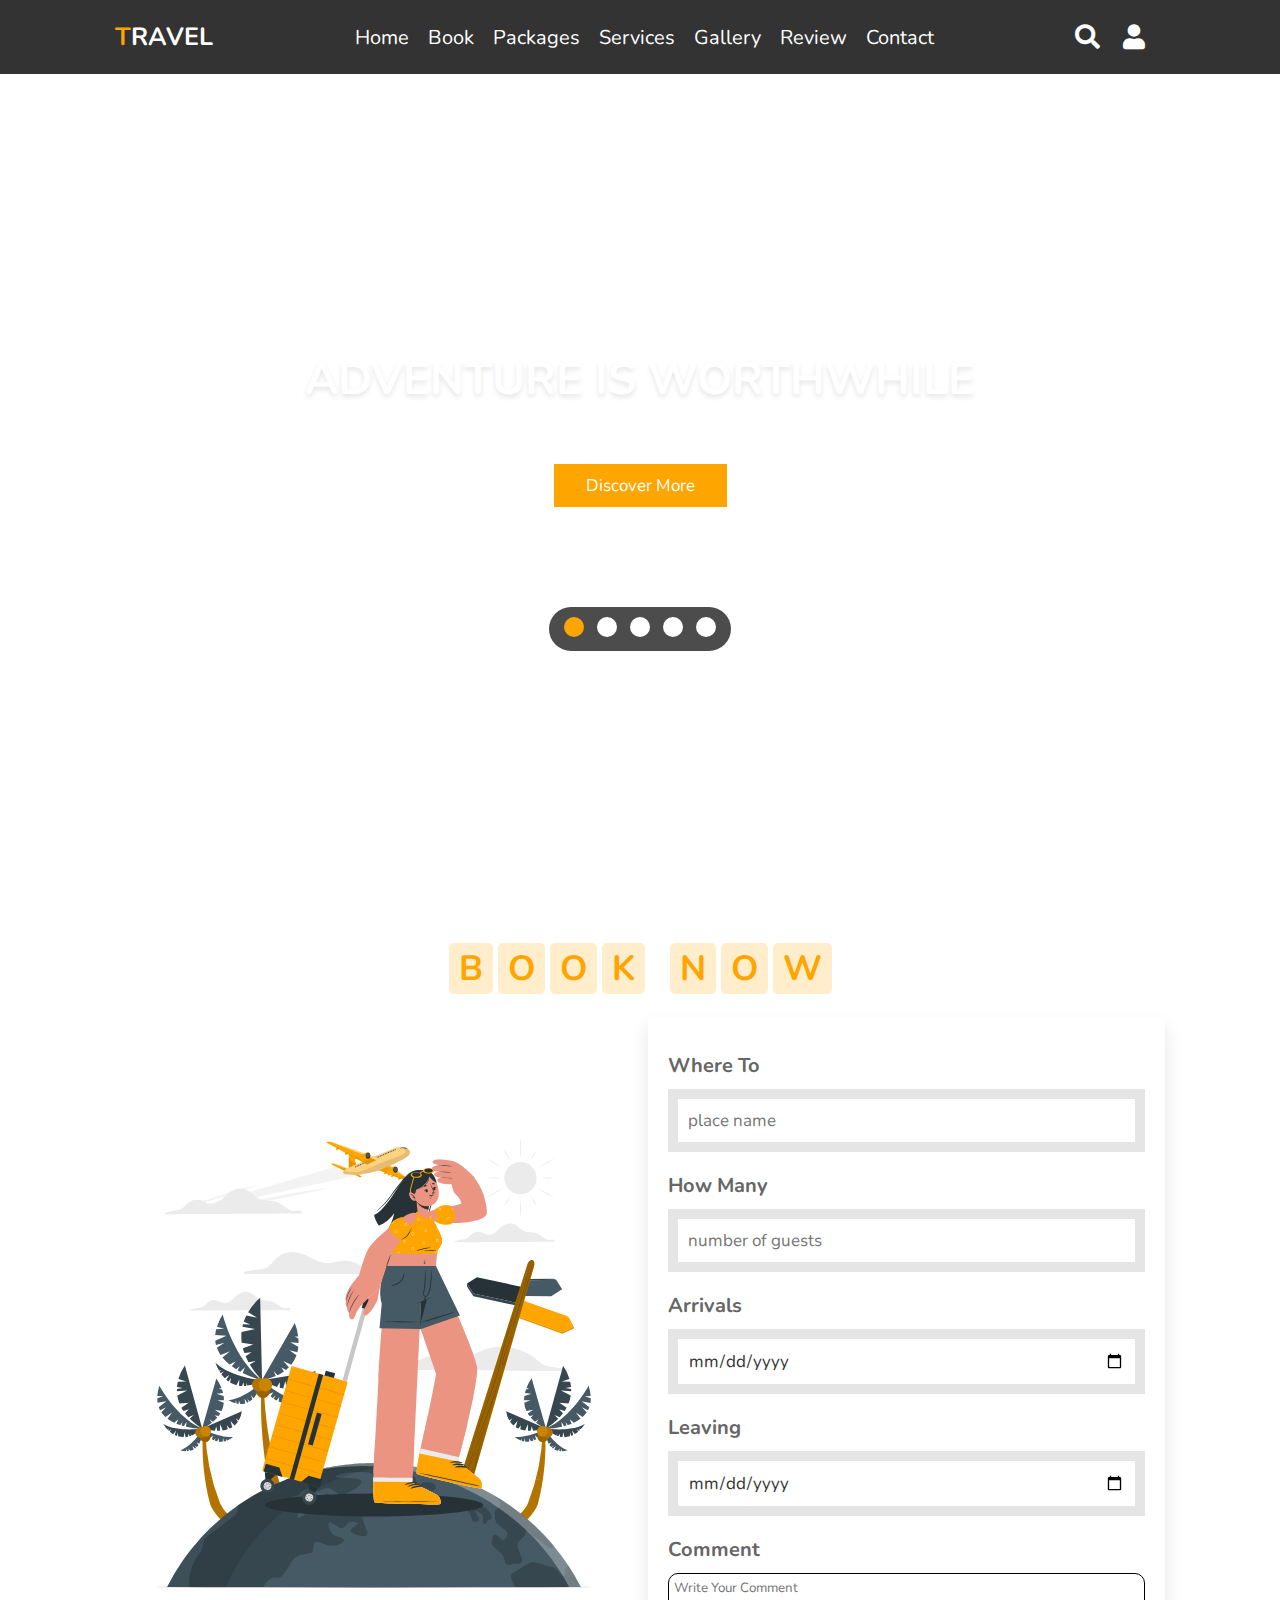
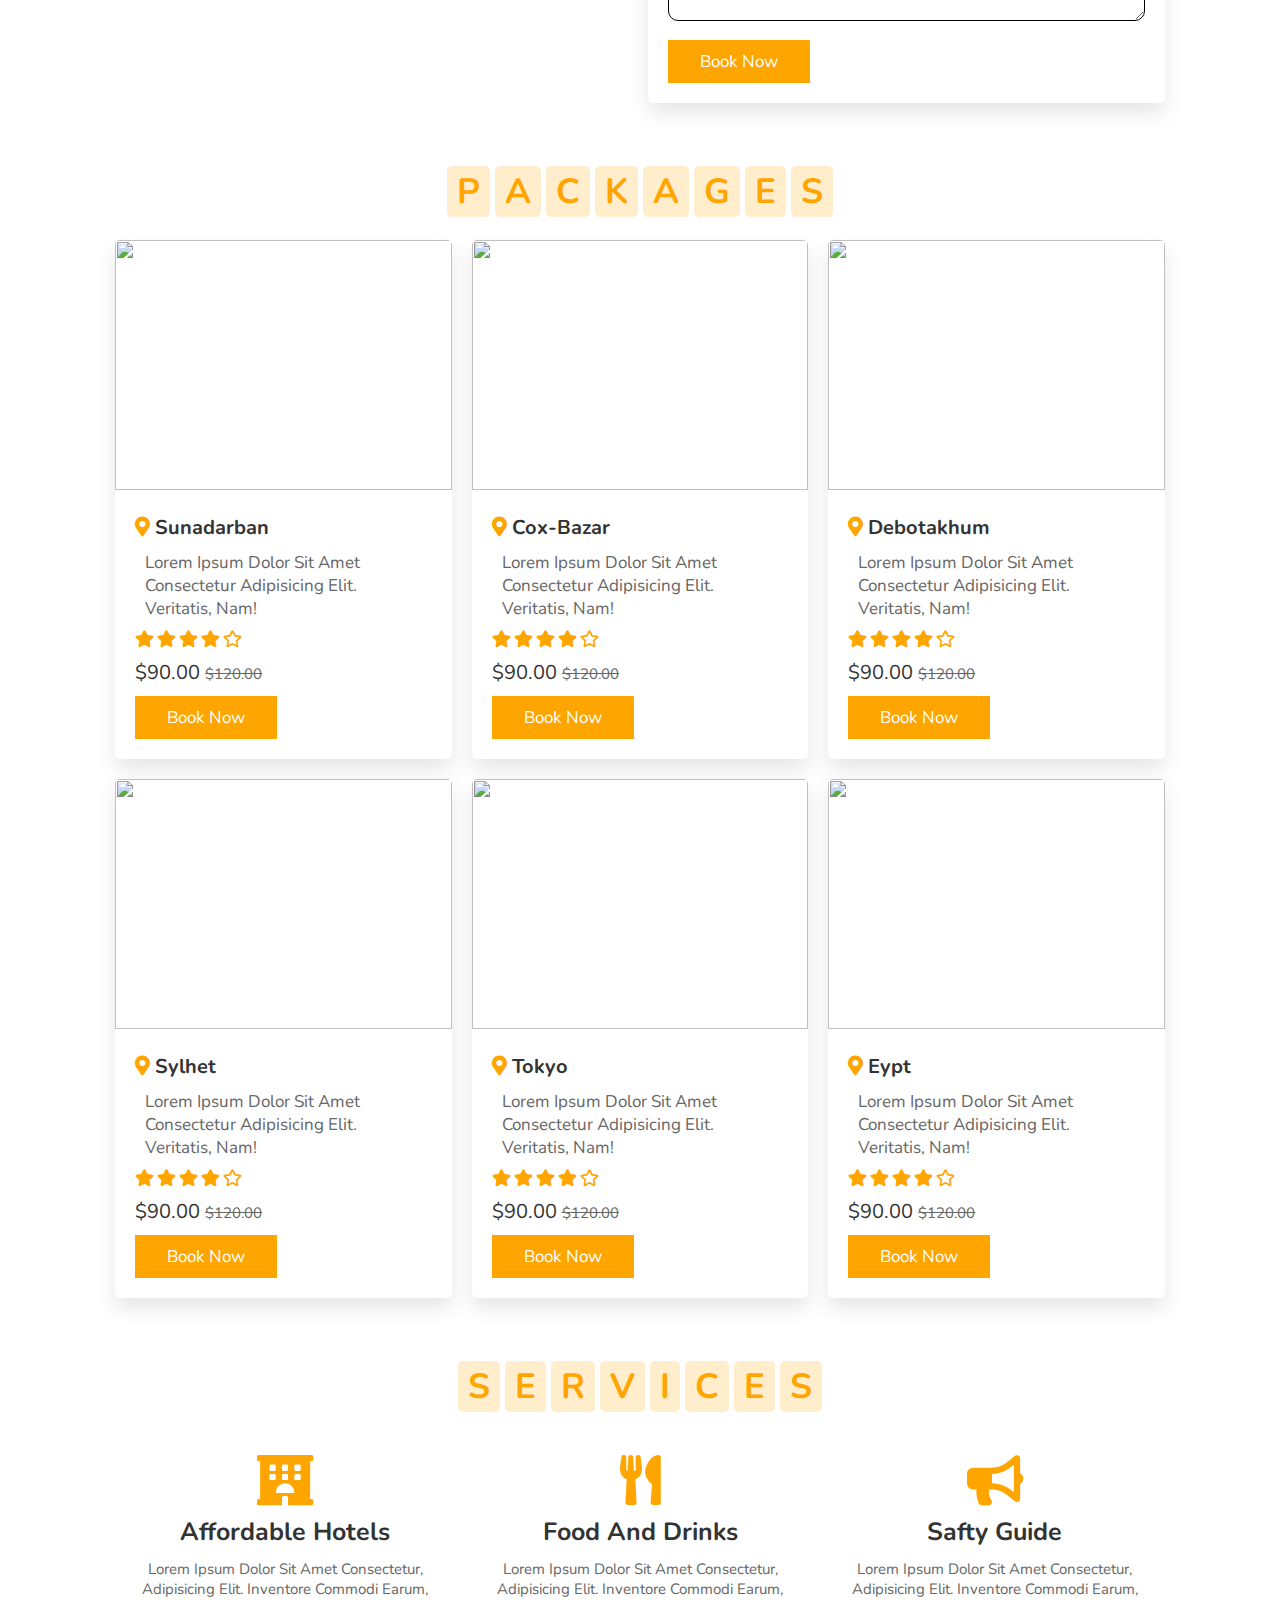
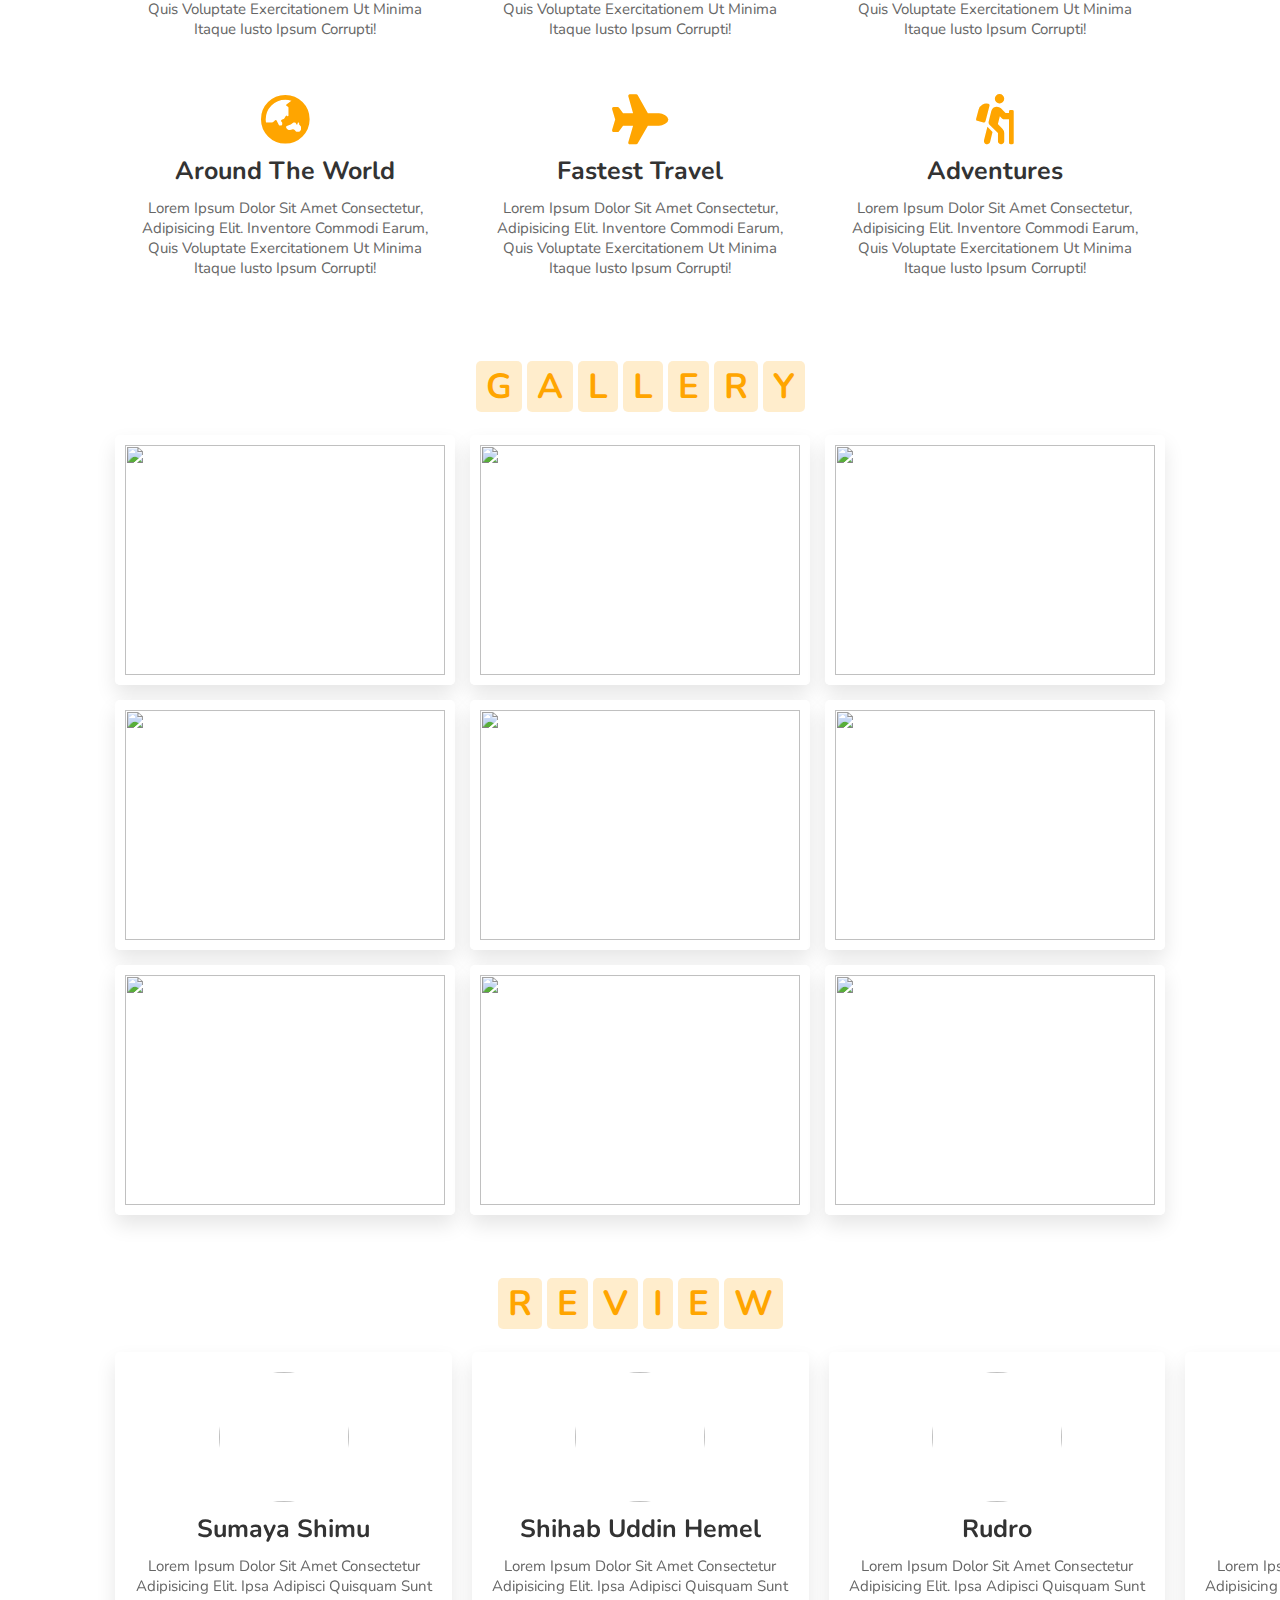
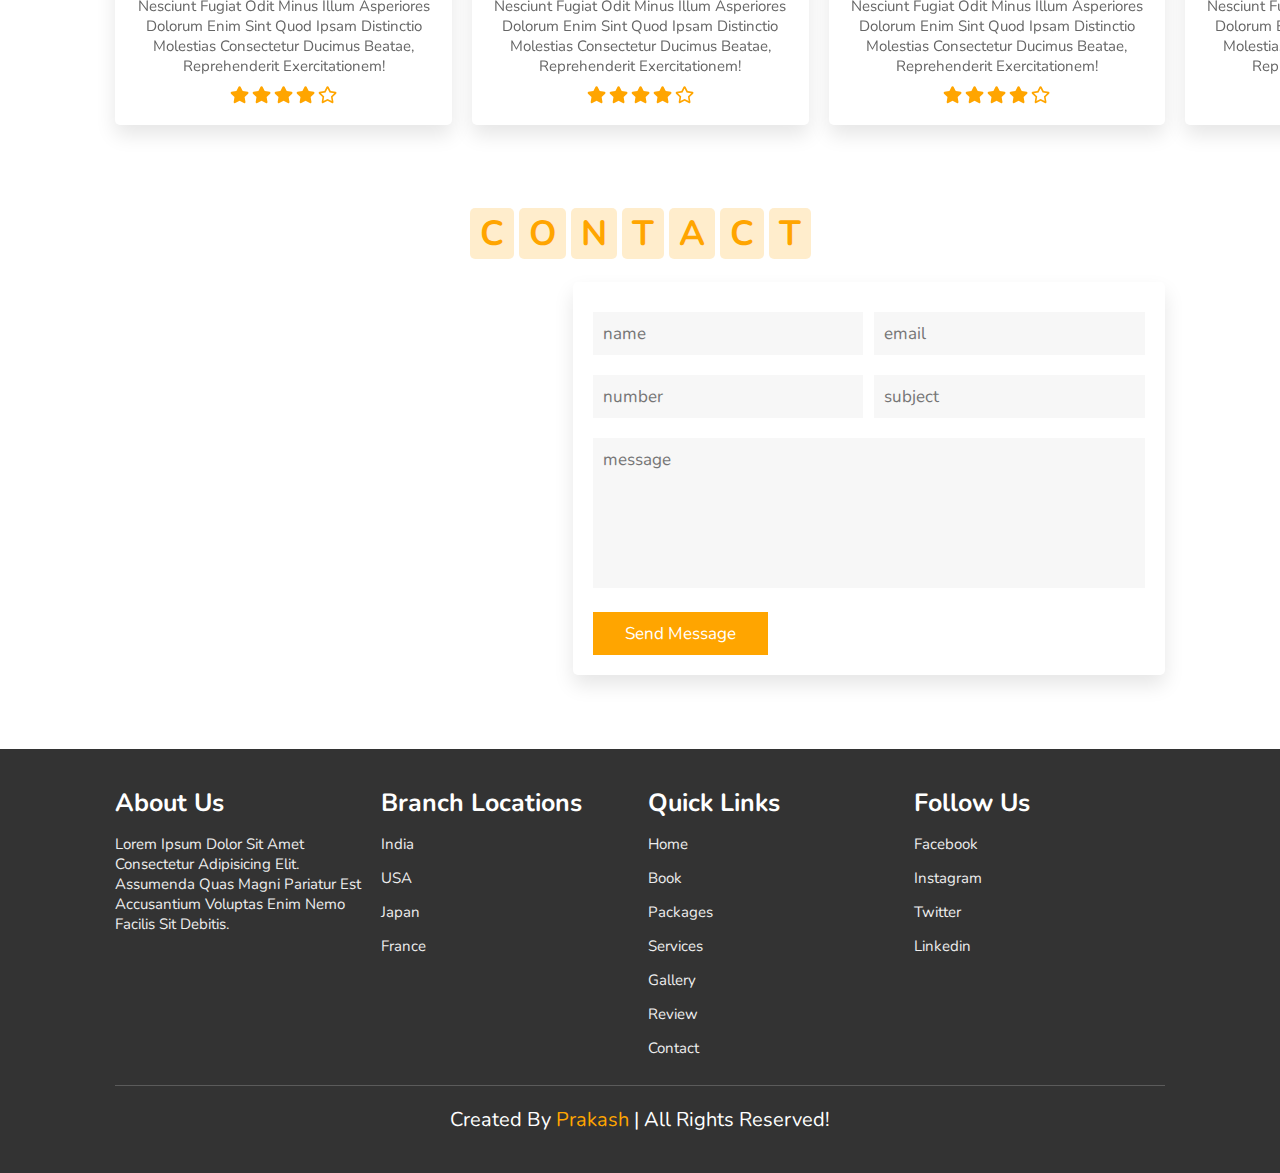
==== fontend/index.html @ 68b34462 "project is ready" ====
<!DOCTYPE html>
<html lang="en">

<head>
 <meta charset="UTF-8">
 <meta name="viewport" content="width=device-width, initial-scale=1.0">
 <title>Travelling Agency by Naeem </title>

 <!-- swiper cdn link -->
 <link rel="stylesheet" href="https://unpkg.com/swiper/swiper-bundle.min.css" />

 <!-- font awesome cdn link  -->
 <link rel="stylesheet" href="https://cdnjs.cloudflare.com/ajax/libs/font-awesome/5.15.3/css/all.min.css">

 <!-- custom css file link  -->
 <link rel="stylesheet" href="styles.css">

</head>

<body>
<!-- header section starts -->


<header>

  <div id="menu-bar" class="fas fa-bars"></div>

  <a href="#" class="logo"><span>T</span>ravel</a>
  
  <nav class="navbar">
    <a href="#home">home</a>
    <a href="#book">book</a>
    <a href="#packages">packages</a>
    <a href="#services">services</a>
    <a href="#gallery">gallery</a>
    <a href="#review">review</a>
    <a href="#contact">contact</a>
  </nav>

  <div class="icons">
    <i class="fas fa-search" id="search-btn"></i>
    <i class="fas fa-user" id="login-btn"></i>
  </div>

  <form action="" class="search-bar-container">
    <input type="search" id="search-bar" placeholder="search here...">
    <label for="search-bar" class="fas fa-search"></label>
  </form>

</header>

<!-- header section ends    -->

<!-- login form container -->

<div class="login-form-container">

  <i class="fas fa-times" id="form-close"></i>

  <form action="">
    <h3>login</h3>
    <input type="email" class="box" placeholder="enter your email">
    <input type="password" class="box" placeholder="enter your password">
    <input type="submit" value="login now" class="btn">
    <input type="checkbox" id="remember">
    <label for="remember">remember me</label>
    <p>forget password? <a href="#">click here</a></p>
    <p>don't have an account? <a href="#">register now</a></p>
  </form>
</div>

<!-- home section starts -->

<section class="home" id="home">
  <div class="content">
    <h3>adventure is worthwhile</h3>
    <p>discover new places with us, adventure awaits</p>
    <a href="#" class="btn">discover more</a>
  </div>

  <div class="controls">
    <span class="vid-btn active" data-src="Images/vid-1.mp4"></span>
    <span class="vid-btn" data-src="Images/vid-2.mp4"></span>
    <span class="vid-btn" data-src="Images/vid-3.mp4"></span>
    <span class="vid-btn" data-src="Images/vid-4.mp4"></span>
    <span class="vid-btn" data-src="Images/vid-5.mp4"></span>
  </div>

  <div class="video-container">
    <video src="Images/vid-1.mp4" id="video-slider" loop autoplay muted></video>
  </div>

</section>

<!-- home section ends --> 


<!-- book section starts -->
<section class="book" id="book">
  <h1 class="heading">
    <span>b</span>
    <span>o</span>
    <span>o</span>
    <span>k</span>
    <span class="space"></span>
    <span>n</span>
    <span>o</span>
    <span>w</span>
  </h1>

  <div class="row">
    <div class="image">
      <img src="Images/book-img.svg" alt="">
    </div>

    <form id="bookingForm">
      <div class="inputBox">
        <h3>where to</h3>
        <input type="text" name="Place" placeholder="place name">
      </div>
      <div class="inputBox">
        <h3>how many</h3>
        <input type="number" name="Member" placeholder="number of guests">
      </div>
      <div class="inputBox">
        <h3>arrivals</h3>
        <input type="date" name="ArrivalDate">
      </div>
      <div class="inputBox">
        <h3>leaving</h3>
        <input type="date" name="LeaveDate">
      </div>
      <div class="inputBox">
        <h3>Comment</h3>
        <textarea class="comment" name="Comment" placeholder="Write your comment"></textarea>
      </div>
      <input type="submit" class="btn" value="book now">
    </form>
    

    <!-- <form action="">
      <div class="inputBox">
        <h3>where to</h3>
        <input type="text" placeholder="place name">
      </div>
      <div class="inputBox">
        <h3>how many</h3>
        <input type="number" placeholder="number of guests">
      </div>
      <div class="inputBox">
        <h3>arrivals</h3>
        <input type="date">
      </div>
      <div class="inputBox">
        <h3>leaving</h3>
        <input type="date">
      </div>
      <div class="inputBox">
        <h3>Comment</h3>
        <textarea class="comment" placeholder="Write your comment"></textarea>
      </div>
      <input type="submit" class="btn" value="book now">
    </form> -->

  </div>
</section>


<!-- book section ends -->


<!-- packages section starts -->


<section class="packages" id="packages">

  <h1 class="heading">
    <span>p</span>
    <span>a</span>
    <span>c</span>
    <span>k</span>
    <span>a</span>
    <span>g</span>
    <span>e</span>
    <span>s</span>
  </h1>

  <div class="box-container">

    <div class="box">
      <img src="images/sundarban.jpg" alt="">
      <div class="content">
        <h3> <i class="fas fa-map-marker-alt"></i> Sunadarban </h3>
        <p>Lorem ipsum dolor sit amet consectetur adipisicing elit. Veritatis, nam!</p>
        <div class="stars">
          <i class="fas fa-star"></i>
          <i class="fas fa-star"></i>
          <i class="fas fa-star"></i>
          <i class="fas fa-star"></i>
          <i class="far fa-star"></i>
        </div>
        <div class="price"> $90.00 <span>$120.00</span> </div>
        <a href="#" class="btn">book now</a>
      </div>
    </div>

    <div class="box">
      <img src="images/cox-bazar.jpg" alt="">
      <div class="content">
        <h3> <i class="fas fa-map-marker-alt"></i> Cox-Bazar </h3>
        <p>Lorem ipsum dolor sit amet consectetur adipisicing elit. Veritatis, nam!</p>
        <div class="stars">
          <i class="fas fa-star"></i>
          <i class="fas fa-star"></i>
          <i class="fas fa-star"></i>
          <i class="fas fa-star"></i>
          <i class="far fa-star"></i>
        </div>
        <div class="price"> $90.00 <span>$120.00</span> </div>
        <a href="#" class="btn">book now</a>
      </div>
    </div>

    <div class="box">
      <img src="images/dobotakhum.jpg" alt="">
      <div class="content">
        <h3> <i class="fas fa-map-marker-alt"></i> Debotakhum </h3>
        <p>Lorem ipsum dolor sit amet consectetur adipisicing elit. Veritatis, nam!</p>
        <div class="stars">
          <i class="fas fa-star"></i>
          <i class="fas fa-star"></i>
          <i class="fas fa-star"></i>
          <i class="fas fa-star"></i>
          <i class="far fa-star"></i>
        </div>
        <div class="price"> $90.00 <span>$120.00</span> </div>
        <a href="#" class="btn">book now</a>
      </div>
    </div>

    <div class="box">
      <img src="images/pangthumai-waterfall.jpg" alt="">
      <div class="content">
        <h3> <i class="fas fa-map-marker-alt"></i> Sylhet </h3>
        <p>Lorem ipsum dolor sit amet consectetur adipisicing elit. Veritatis, nam!</p>
        <div class="stars">
          <i class="fas fa-star"></i>
          <i class="fas fa-star"></i>
          <i class="fas fa-star"></i>
          <i class="fas fa-star"></i>
          <i class="far fa-star"></i>
        </div>
        <div class="price"> $90.00 <span>$120.00</span> </div>
        <a href="#" class="btn">book now</a>
      </div>
    </div>

    <div class="box">
      <img src="images/p-5.jpg" alt="">
      <div class="content">
        <h3> <i class="fas fa-map-marker-alt"></i> tokyo </h3>
        <p>Lorem ipsum dolor sit amet consectetur adipisicing elit. Veritatis, nam!</p>
        <div class="stars">
          <i class="fas fa-star"></i>
          <i class="fas fa-star"></i>
          <i class="fas fa-star"></i>
          <i class="fas fa-star"></i>
          <i class="far fa-star"></i>
        </div>
        <div class="price"> $90.00 <span>$120.00</span> </div>
        <a href="#" class="btn">book now</a>
      </div>
    </div>

    <div class="box">
      <img src="images/p-6.jpg" alt="">
      <div class="content">
        <h3> <i class="fas fa-map-marker-alt"></i> eypt </h3>
        <p>Lorem ipsum dolor sit amet consectetur adipisicing elit. Veritatis, nam!</p>
        <div class="stars">
          <i class="fas fa-star"></i>
          <i class="fas fa-star"></i>
          <i class="fas fa-star"></i>
          <i class="fas fa-star"></i>
          <i class="far fa-star"></i>
        </div>
        <div class="price"> $90.00 <span>$120.00</span> </div>
        <a href="#" class="btn">book now</a>
      </div>
    </div>

  </div>

</section>


<!-- packages section ends -->


<!-- services section starts -->
<section class="services" id="services">

  <h1 class="heading">
    <span>s</span>
    <span>e</span>
    <span>r</span>
    <span>v</span>
    <span>i</span>
    <span>c</span>
    <span>e</span>
    <span>s</span>
  </h1>

  <div class="box-container">

    <div class="box">
      <i class="fas fa-hotel"></i>
      <h3>affordable hotels</h3>
      <p>Lorem ipsum dolor sit amet consectetur, adipisicing elit. Inventore commodi earum, quis voluptate
        exercitationem ut minima itaque iusto ipsum corrupti!</p>
    </div>
    <div class="box">
      <i class="fas fa-utensils"></i>
      <h3>food and drinks</h3>
      <p>Lorem ipsum dolor sit amet consectetur, adipisicing elit. Inventore commodi earum, quis voluptate
        exercitationem ut minima itaque iusto ipsum corrupti!</p>
    </div>
    <div class="box">
      <i class="fas fa-bullhorn"></i>
      <h3>safty guide</h3>
      <p>Lorem ipsum dolor sit amet consectetur, adipisicing elit. Inventore commodi earum, quis voluptate
        exercitationem ut minima itaque iusto ipsum corrupti!</p>
    </div>
    <div class="box">
      <i class="fas fa-globe-asia"></i>
      <h3>around the world</h3>
      <p>Lorem ipsum dolor sit amet consectetur, adipisicing elit. Inventore commodi earum, quis voluptate
        exercitationem ut minima itaque iusto ipsum corrupti!</p>
    </div>
    <div class="box">
      <i class="fas fa-plane"></i>
      <h3>fastest travel</h3>
      <p>Lorem ipsum dolor sit amet consectetur, adipisicing elit. Inventore commodi earum, quis voluptate
        exercitationem ut minima itaque iusto ipsum corrupti!</p>
    </div>
    <div class="box">
      <i class="fas fa-hiking"></i>
      <h3>adventures</h3>
      <p>Lorem ipsum dolor sit amet consectetur, adipisicing elit. Inventore commodi earum, quis voluptate
        exercitationem ut minima itaque iusto ipsum corrupti!</p>
    </div>
  </div>
</section>

<!-- services section ends -->

<!-- gallery section starts -->

<section class="gallery" id="gallery">

  <h1 class="heading">
    <span>g</span>
    <span>a</span>
    <span>l</span>
    <span>l</span>
    <span>e</span>
    <span>r</span>
    <span>y</span>
  </h1>

  <div class="box-container">

    <div class="box">
      <img src="images/g-1.jpg" alt="">
      <div class="content">
        <h3>amazing places</h3>
        <p>Lorem ipsum dolor sit amet consectetur adipisicing elit. Ducimus, tenetur.</p>
        <a href="#" class="btn">see more</a>
      </div>
    </div>
    <div class="box">
      <img src="images/g-2.jpg" alt="">
      <div class="content">
        <h3>amazing places</h3>
        <p>Lorem ipsum dolor sit amet consectetur adipisicing elit. Ducimus, tenetur.</p>
        <a href="#" class="btn">see more</a>
      </div>
    </div>
    <div class="box">
      <img src="images/g-3.jpg" alt="">
      <div class="content">
        <h3>amazing places</h3>
        <p>Lorem ipsum dolor sit amet consectetur adipisicing elit. Ducimus, tenetur.</p>
        <a href="#" class="btn">see more</a>
      </div>
    </div>
    <div class="box">
      <img src="images/g-4.jpg" alt="">
      <div class="content">
        <h3>amazing places</h3>
        <p>Lorem ipsum dolor sit amet consectetur adipisicing elit. Ducimus, tenetur.</p>
        <a href="#" class="btn">see more</a>
      </div>
    </div>
    <div class="box">
      <img src="images/g-5.jpg" alt="">
      <div class="content">
        <h3>amazing places</h3>
        <p>Lorem ipsum dolor sit amet consectetur adipisicing elit. Ducimus, tenetur.</p>
        <a href="#" class="btn">see more</a>
      </div>
    </div>
    <div class="box">
      <img src="images/g-6.jpg" alt="">
      <div class="content">
        <h3>amazing places</h3>
        <p>Lorem ipsum dolor sit amet consectetur adipisicing elit. Ducimus, tenetur.</p>
        <a href="#" class="btn">see more</a>
      </div>
    </div>
    <div class="box">
      <img src="images/g-7.jpg" alt="">
      <div class="content">
        <h3>amazing places</h3>
        <p>Lorem ipsum dolor sit amet consectetur adipisicing elit. Ducimus, tenetur.</p>
        <a href="#" class="btn">see more</a>
      </div>
    </div>
    <div class="box">
      <img src="images/g-8.jpg" alt="">
      <div class="content">
        <h3>amazing places</h3>
        <p>Lorem ipsum dolor sit amet consectetur adipisicing elit. Ducimus, tenetur.</p>
        <a href="#" class="btn">see more</a>
      </div>
    </div>
    <div class="box">
      <img src="images/g-9.jpg" alt="">
      <div class="content">
        <h3>amazing places</h3>
        <p>Lorem ipsum dolor sit amet consectetur adipisicing elit. Ducimus, tenetur.</p>
        <a href="#" class="btn">see more</a>
      </div>
    </div>

  </div>

</section>


<!-- gallery section ends -->


<!-- review section starts  -->

<section class="review" id="review">

  <h1 class="heading">
    <span>r</span>
    <span>e</span>
    <span>v</span>
    <span>i</span>
    <span>e</span>
    <span>w</span>
  </h1>

  <div class="swiper-container review-slider">

    <div class="swiper-wrapper">

      <div class="swiper-slide">
        <div class="box">
          <img src="images/pic1.png" alt="">
          <h3>Sumaya Shimu</h3>
          <p>Lorem ipsum dolor sit amet consectetur adipisicing elit. Ipsa adipisci quisquam sunt nesciunt fugiat odit
            minus illum asperiores dolorum enim sint quod ipsam distinctio molestias consectetur ducimus beatae,
            reprehenderit exercitationem!</p>
          <div class="stars">
            <i class="fas fa-star"></i>
            <i class="fas fa-star"></i>
            <i class="fas fa-star"></i>
            <i class="fas fa-star"></i>
            <i class="far fa-star"></i>
          </div>
        </div>
      </div>
      <div class="swiper-slide">
        <div class="box">
          <img src="images/pic2.png" alt="">
          <h3>Shihab Uddin Hemel</h3>
          <p>Lorem ipsum dolor sit amet consectetur adipisicing elit. Ipsa adipisci quisquam sunt nesciunt fugiat odit
            minus illum asperiores dolorum enim sint quod ipsam distinctio molestias consectetur ducimus beatae,
            reprehenderit exercitationem!</p>
          <div class="stars">
            <i class="fas fa-star"></i>
            <i class="fas fa-star"></i>
            <i class="fas fa-star"></i>
            <i class="fas fa-star"></i>
            <i class="far fa-star"></i>
          </div>
        </div>
      </div>
      <div class="swiper-slide">
        <div class="box">
          <img src="images/pic3.png" alt="">
          <h3>Rudro </h3>
          <p>Lorem ipsum dolor sit amet consectetur adipisicing elit. Ipsa adipisci quisquam sunt nesciunt fugiat odit
            minus illum asperiores dolorum enim sint quod ipsam distinctio molestias consectetur ducimus beatae,
            reprehenderit exercitationem!</p>
          <div class="stars">
            <i class="fas fa-star"></i>
            <i class="fas fa-star"></i>
            <i class="fas fa-star"></i>
            <i class="fas fa-star"></i>
            <i class="far fa-star"></i>
          </div>
        </div>
      </div>
      <div class="swiper-slide">
        <div class="box">
          <img src="images/pic4.png" alt="">
          <h3> Subro Dash</h3>
          <p>Lorem ipsum dolor sit amet consectetur adipisicing elit. Ipsa adipisci quisquam sunt nesciunt fugiat odit
            minus illum asperiores dolorum enim sint quod ipsam distinctio molestias consectetur ducimus beatae,
            reprehenderit exercitationem!</p>
          <div class="stars">
            <i class="fas fa-star"></i>
            <i class="fas fa-star"></i>
            <i class="fas fa-star"></i>
            <i class="fas fa-star"></i>
            <i class="far fa-star"></i>
          </div>
        </div>
      </div>

    </div>

  </div>

</section>

<!-- review section ends -->




<!-- contact section starts -->

<section class="contact" id="contact">

  <h1 class="heading">
    <span>c</span>
    <span>o</span>
    <span>n</span>
    <span>t</span>
    <span>a</span>
    <span>c</span>
    <span>t</span>
  </h1>

  <div class="row">

    <div class="image">
      <img src="images/contact-img.svg" alt="">
    </div>

    <form action="">
      <div class="inputBox">
        <input type="text" placeholder="name">
        <input type="email" placeholder="email">
      </div>
      <div class="inputBox">
        <input type="number" placeholder="number">
        <input type="text" placeholder="subject">
      </div>
      <textarea placeholder="message" name="" id="" cols="30" rows="10"></textarea>
      <input type="submit" class="btn" value="send message">
    </form>

  </div>

</section>

<!-- contact section ends -->



<!-- brand section starts -->


<section class="brand-container">

  <div class="swiper-container brand-slider">
    <div class="swiper-wrapper">
      <div class="swiper-slide"><img src="images/1.jpg" alt=""></div>
      <div class="swiper-slide"><img src="images/2.jpg" alt=""></div>
      <div class="swiper-slide"><img src="images/3.jpg" alt=""></div>
      <div class="swiper-slide"><img src="images/4.jpg" alt=""></div>
      <div class="swiper-slide"><img src="images/5.jpg" alt=""></div>
      <div class="swiper-slide"><img src="images/6.jpg" alt=""></div>
    </div>
  </div>

</section>



<!-- brand section ends -->


<!-- footer section starts -->

<section class="footer">

  <div class="box-container">

    <div class="box">
      <h3>about us</h3>
      <p>Lorem ipsum dolor sit amet consectetur adipisicing elit. Assumenda quas magni pariatur est accusantium voluptas
        enim nemo facilis sit debitis.</p>
    </div>
    <div class="box">
      <h3>branch locations</h3>
      <a href="#">india</a>
      <a href="#">USA</a>
      <a href="#">japan</a>
      <a href="#">france</a>
    </div>
    <div class="box">
      <h3>quick links</h3>
      <a href="#">home</a>
      <a href="#">book</a>
      <a href="#">packages</a>
      <a href="#">services</a>
      <a href="#">gallery</a>
      <a href="#">review</a>
      <a href="#">contact</a>
    </div>
    <div class="box">
      <h3>follow us</h3>
      <a href="#">facebook</a>
      <a href="#">instagram</a>
      <a href="#">twitter</a>
      <a href="#">linkedin</a>
    </div>
  </div>
  <h1 class="credit"> created by <span> Prakash </span> | all rights reserved! </h1>
</section>

<!-- footer section ends -->

<script src="https://unpkg.com/swiper/swiper-bundle.min.js"></script>

<!-- custom js file link -->
<script src="script.js"></script>

<script>
  document.getElementById('bookingForm').addEventListener('submit', function(event) {
    event.preventDefault(); // Prevent the default form submission
  
    const formData = new FormData(event.target);
    const data = Object.fromEntries(formData.entries());
  
    fetch('http://localhost:3000/api/orders', {
      method: 'POST',
      headers: {
        'Content-Type': 'application/json'
      },
      body: JSON.stringify(data)
    })
    .then(response => {
      if (!response.ok) {
        return response.text().then(text => { throw new Error(text) });
      }
      return response.json();
    })
    .then(data => {
      console.log('Success:', data);
      alert('Booking successful!');
    })
    .catch((error) => {
      console.error('Error:', error);
      alert('Booking failed!');
    });
  });
  </script>

</body>
</html>
---- fontend/styles.css ----
@import url('https://fonts.googleapis.com/css2?family=Nunito:wght@200;300;400;600;700&display=swap');

:root{
 --orange: #ffa500;
}

* {
 font-family: 'Nunito', sans-serif;
 margin: 0; padding: 0;
 box-sizing: border-box;
 text-transform: capitalize;
 outline: none; border: none;
 text-decoration: none;
 transition: all .2s linear;
}

*::selection {
 background: var(--orange);
 color: #fff;
}

html {
 font-size: 62.5%;
 overflow-x: hidden;
 scroll-padding-top: 6rem;
 scroll-behavior: smooth;
}

section {
 padding: 2rem 9%;
}

.heading {
 text-align: center;
 padding: 2.5rem 0;

}

.heading span {
 font-size: 3.5rem;
 background: rgba(255, 165, 0, .2);
 color: var(--orange);
 border-radius: .5rem;
 padding: .2rem 1rem;
}

.heading span.space {
 background: none;
}

.btn {
 display: inline-block;
 margin-top: 1rem;
 background: var(--orange);
 color: #fff;
 padding: .8rem 3rem;
 border: .2rem solid var(--orange);
 cursor: pointer;
 font-size: 1.7rem;
}

.btn:hover {
 background: rgba(255, 165, 0, .2);
 color: var(--orange);
}

header {
 position: fixed;
 top: 0; left: 0; right: 0;
 background: #333;
 z-index: 1000;
 display: flex;
 align-items: center;
 justify-content: space-between;
 padding: 2rem 9%;
}

header .logo {
 font-size: 2.5rem;
 font-weight: bolder;
 color: #fff;
 text-transform: uppercase;
}

header .logo span {
 color: var(--orange);
}

header .navbar a {
 color: #fff;
 font-size: 2rem;
 margin: 0.8rem;
}

header .navbar a:hover {
 color: var(--orange);
}

header .icons i {
 font-size: 2.5rem;
 color: #fff;
 cursor: pointer;
 margin-right: 2rem;
}

header .icons i:hover {
 color: var(--orange);
}

header .search-bar-container {
 position: absolute;
 top: 100%; left: 0; right: 0;
 padding: 1.5rem 2rem;
 background: #333;
 border-top: .1rem solid rgba(255,255,255,.2);
 display: flex;
 align-items: center;
 z-index: 1001;
 clip-path: polygon(0 0,100% 0, 100% 0, 0 0);
}


header .search-bar-container.active {
 clip-path: polygon(0 0,100% 0, 100% 100%, 0 100%);
}


header .search-bar-container #search-bar {
 width: 100%;
 padding: 1rem;
 text-transform: none;
 color: #333;
 font-size: 1.7rem;
 border-radius: .5rem;
}

header .search-bar-container label {
color: #fff;
cursor: pointer;
font-size: 3rem;
margin-left: 1.5rem;
}

header .search-bar-container label:hover {
 color: var(--orange);
}

.login-form-container {
 position: fixed;
 top: -120%; left: 0;
 z-index: 10000;
 min-height: 100vh;
 width: 100%;
 background: rgba(0,0,0,.7);
 display: flex;
 align-items: center;
 justify-content: center;
}

.login-form-container.active {
 top: 0; 
}

.login-form-container form {
 margin: 2rem;
 padding: 1.5rem;
 border-radius: .5rem;
 background: #fff;
 width: 50rem;
}

.login-form-container form h3 {
 font-size: 3rem;
 color: #444;
 text-transform: uppercase;
 text-align: center;
 padding: 1rem 0;
}

.login-form-container form .box {
 width: 100%;
 padding: 1rem;
 font-size: 1.7rem;
 color: #333;
 margin: .6rem 0;
 border: .1rem solid rgba(0,0,0,.3);
 text-transform: none;
}

.login-form-container form .box:focus {
 border-color: var(--orange);
}

.login-form-container form #remember {
 margin: 2rem 0;
}

.login-form-container form label {
 font-size: 1.5rem;
}

.login-form-container form .btn {
 display: block;
 width: 100%;
}

.login-form-container form p {
 padding: .5rem 0;
 font-size: 1.5rem;
 color: #666;
}

.login-form-container form p a {
 color: var(--orange);
}

.login-form-container form p a:hover {
 color: #333;
 text-decoration: underline;
}

.login-form-container #form-close {
 position: absolute;
 top: 2rem; right: 3rem;
 font-size: 5rem;
 color: #fff;
 cursor: pointer;
}

#menu-bar {
 color: #fff;
 border: .1rem solid #fff;
 border-radius: .5rem;
 font-size: 3rem;
 padding: .5rem 1.2rem;
 cursor: pointer;
 display: none;
}

.home {
 min-height: 100vh;
 display: flex;
 align-items: center;
 justify-content: center;
 flex-flow: column;
 position: relative;
 z-index: 0;
}


.home .content {
 text-align: center;
}

.home .content h3 {
 font-size: 4.5rem;
 color: #fff;
 text-transform: uppercase;
 text-shadow: 0 .3rem .5rem rgba(0,0,0,.1);
}


.home .content p {
 font-size: 2.5rem;
 color: #fff;
 padding: .5rem 0;
}

.home .video-container video {
 position: absolute;
 top: 0;left: 0;
 z-index: -1;
 height: 100%;
 width: 100%;
 object-fit: cover;
}

.home .controls {
 padding: 1rem;
 border-radius: 5rem;
 background: rgba(0,0,0,.7);
 position: relative;
 top: 10rem;
}

.home .controls .vid-btn {
 height: 2rem;
 width: 2rem;
 display:inline-block;
 border-radius: 50%;
 background: #fff;
 cursor: pointer;
 margin: 0 .5rem;
}

.home .controls .vid-btn.active {
 background: var(--orange);
}

.book .row {
 display: flex;
 flex-wrap: wrap;
 gap: 1.5rem;
 align-items: center;
}

.book .row .image {
 flex: 1 1 40rem;
}

.book .row .image img {
 width: 100%;
}

.book .row form {
 flex: 1 1 40rem;
 padding: 2rem;
 box-shadow: 0 1rem 2rem rgba(0,0,0,.1);
 border-radius: .5rem;
}

.book .row form .inputBox {
 padding: .5rem 0;
}

.book .row form .inputBox input {
 width: 100%;
 padding: 1rem;
 border: 1rem solid rgba(0,0,0,.1);
 font-size: 1.7rem;
 color: #333;
 text-transform: none;
}

.book .row form .inputBox h3 {
 font-size: 2rem;
 padding: 1rem 0;
 color: #666;
}

.comment{
  border:solid 1px black ;
  padding: 5px;
  border-radius: 10px;
  width: 100%;
  height: auto;
  
}

.packages .box-container{
  display: flex;
  flex-wrap: wrap;
  gap:2rem;
}

.packages .box-container .box{
  flex:1 1 30rem;
  border-radius: .5rem;
  overflow: hidden;
  box-shadow: 0 1rem 2rem rgba(0,0,0,.1);
}

.packages .box-container .box img{
  height: 25rem;
  width:100%;
  object-fit: cover;
}

.packages .box-container .box .content {
  padding: 2rem;
}

.packages .box-container .box .content h3 {
  font-size: 2rem;
  color:#333;
}

.packages .box-container .box .content h3 i {
  color:var(--orange);
}

.packages .box-container .box .content p {
  font-size: 1.7rem;
  color:#666;
  padding: 1rem;
}

.packages .box-container .box .content .stars i {
  font-size: 1.7rem;
  color: var(--orange);
}

.packages .box-container .box .content .price {
  font-size: 2rem;
  color: #333;
  padding-top: 1rem;
}

.packages .box-container .box .content .price span {
  color: #666;
  font-size: 1.5rem;
  text-decoration: line-through;
}


.services .box-container{
  display: flex;
  flex-wrap: wrap;
  gap:1.5rem;
}

.services .box-container .box{
  flex: 1 1 30rem;
  border-radius: .5rem;
  padding:1rem;
  text-align: center;
}

.services .box-container .box i{
  padding:1rem;
  font-size: 5rem;
  color:var(--orange);
}

.services .box-container .box h3{
  font-size: 2.5rem;
  color:#333;
}

.services .box-container .box p{
  font-size: 1.5rem;
  color:#666;
  padding:1rem 0;
}

.services .box-container .box:hover{
  box-shadow: 0 1rem 2rem rgba(0,0,0,.1);
}

.gallery .box-container{
  display: flex;
  flex-wrap: wrap;
  gap:1.5rem;
}

.gallery .box-container .box{
  overflow: hidden;
  box-shadow: 0 1rem 2rem rgba(0,0,0,.1);
  border:1rem solid #fff;
  border-radius: .5rem;
  flex:1 1 30rem;
  height: 25rem;
  position: relative;
}

.gallery .box-container .box img{
  height: 100%;
  width:100%;
  object-fit: cover;
}

.gallery .box-container .box .content{
  position: absolute;
  top: -100%; left:0;
  height: 100%;
  width:100%;
  text-align: center;
  background:rgba(0,0,0,.7);
  padding:2rem;
  padding-top: 5rem;
}

.gallery .box-container .box:hover .content{
  top:0;
}

.gallery .box-container .box .content h3{
  font-size: 2.5rem;
  color:var(--orange);
}

.gallery .box-container .box .content p{
  font-size: 1.5rem;
  color:#eee;
  padding:.5rem 0;
}


.review .review-slider{
  padding-bottom: 2rem;
}

.review .box{
  padding:2rem;
  text-align: center;
  box-shadow: 0 1rem 2rem rgba(0,0,0,.1);
  border-radius: .5rem;
}

.review .box img{
  height:13rem;
  width:13rem;
  border-radius: 50%;
  object-fit: cover;
  margin-bottom: 1rem;
}

.review .box h3{
  color:#333;
  font-size: 2.5rem;
}

.review .box p{
  color:#666;
  font-size: 1.5rem;
  padding:1rem 0;
}

.review .box .stars i{
  color:var(--orange);
  font-size: 1.7rem;
}


.contact .row{
  display: flex;
  flex-wrap: wrap;
  gap:1.5rem;
  align-items: center;
}

.contact .row .image{
  flex:1 1 35rem;
}

.contact .row .image img{
  width:100%;
}

.contact .row form{
  flex:1 1 50rem;
  padding:2rem;
  box-shadow: 0 1rem 2rem rgba(0,0,0,.1);
  border-radius: .5rem;
}

.contact .row form .inputBox{
  display: flex;
  flex-wrap: wrap;
  justify-content: space-between;
}

.contact .row form .inputBox input, .contact .row form textarea{
  width:49%;
  margin:1rem 0;
  padding:1rem;
  font-size: 1.7rem;
  color:#333;
  background:#f7f7f7;
  text-transform: none;
}

.contact .row form textarea{
  height: 15rem;
  resize: none;
  width:100%;
}

.brand-container{
  text-align: center;
}

.footer{
  background:#333;
}

.footer .box-container{
  display: flex;
  flex-wrap: wrap;
  gap:1.5rem;
}

.footer .box-container .box{
  padding:1rem 0;
  flex:1 1 25rem;
}

.footer .box-container .box h3{
  font-size: 2.5rem;
  padding:.7rem 0;
  color:#fff;
}

.footer .box-container .box p{
  font-size: 1.5rem;
  padding:.7rem 0;
  color:#eee;
}

.footer .box-container .box a{
  display: block;
  font-size: 1.5rem;
  padding:.7rem 0;
  color:#eee;
}

.footer .box-container .box a:hover{
  color:var(--orange);
  text-decoration: underline;
}

.footer .credit{
  text-align: center;
  padding:2rem 1rem;
  margin-top: 1rem;
  font-size: 2rem;
  font-weight: normal;
  color:#fff;
  border-top: .1rem solid rgba(255,255,255,.2);
}

.footer .credit span{
  color:var(--orange);
}





















/* media queries */

@media (max-width:1200px) {

 html{
  font-size: 55%;
 }
}

@media (max-width:991px) {
 header{
  padding: 2rem;
 }
 section{
  padding: 2rem;
 }
}

@media (max-width:768px) {
 
 #menu-bar{
  display: initial;
 }
 header .navbar {
  position: absolute;
  top: 100%; right: 0;left: 0;
  background: #333;
  border-top: .1rem solid rgba(255,255,255,.2);
  padding: 1rem 2rem;
  clip-path: polygon(0 0, 100% 0, 100% 0, 0 0);
 }

 header .navbar.active {
  clip-path: polygon(0 0, 100% 0, 100% 100%, 0 100%);
 }
 header .navbar a {
  display: block;
  border-radius: .5rem;
  padding: 1.5rem;
  margin: 1.5rem 0;
  background: #222;
 }
}

@media (max-width:450px) {

 html{
  font-size: 50%;
 }

 .heading span {
  font-size: 2.5rem;
 }

 .contact .row form .inputBox input {
   width: 100%;
 }
}
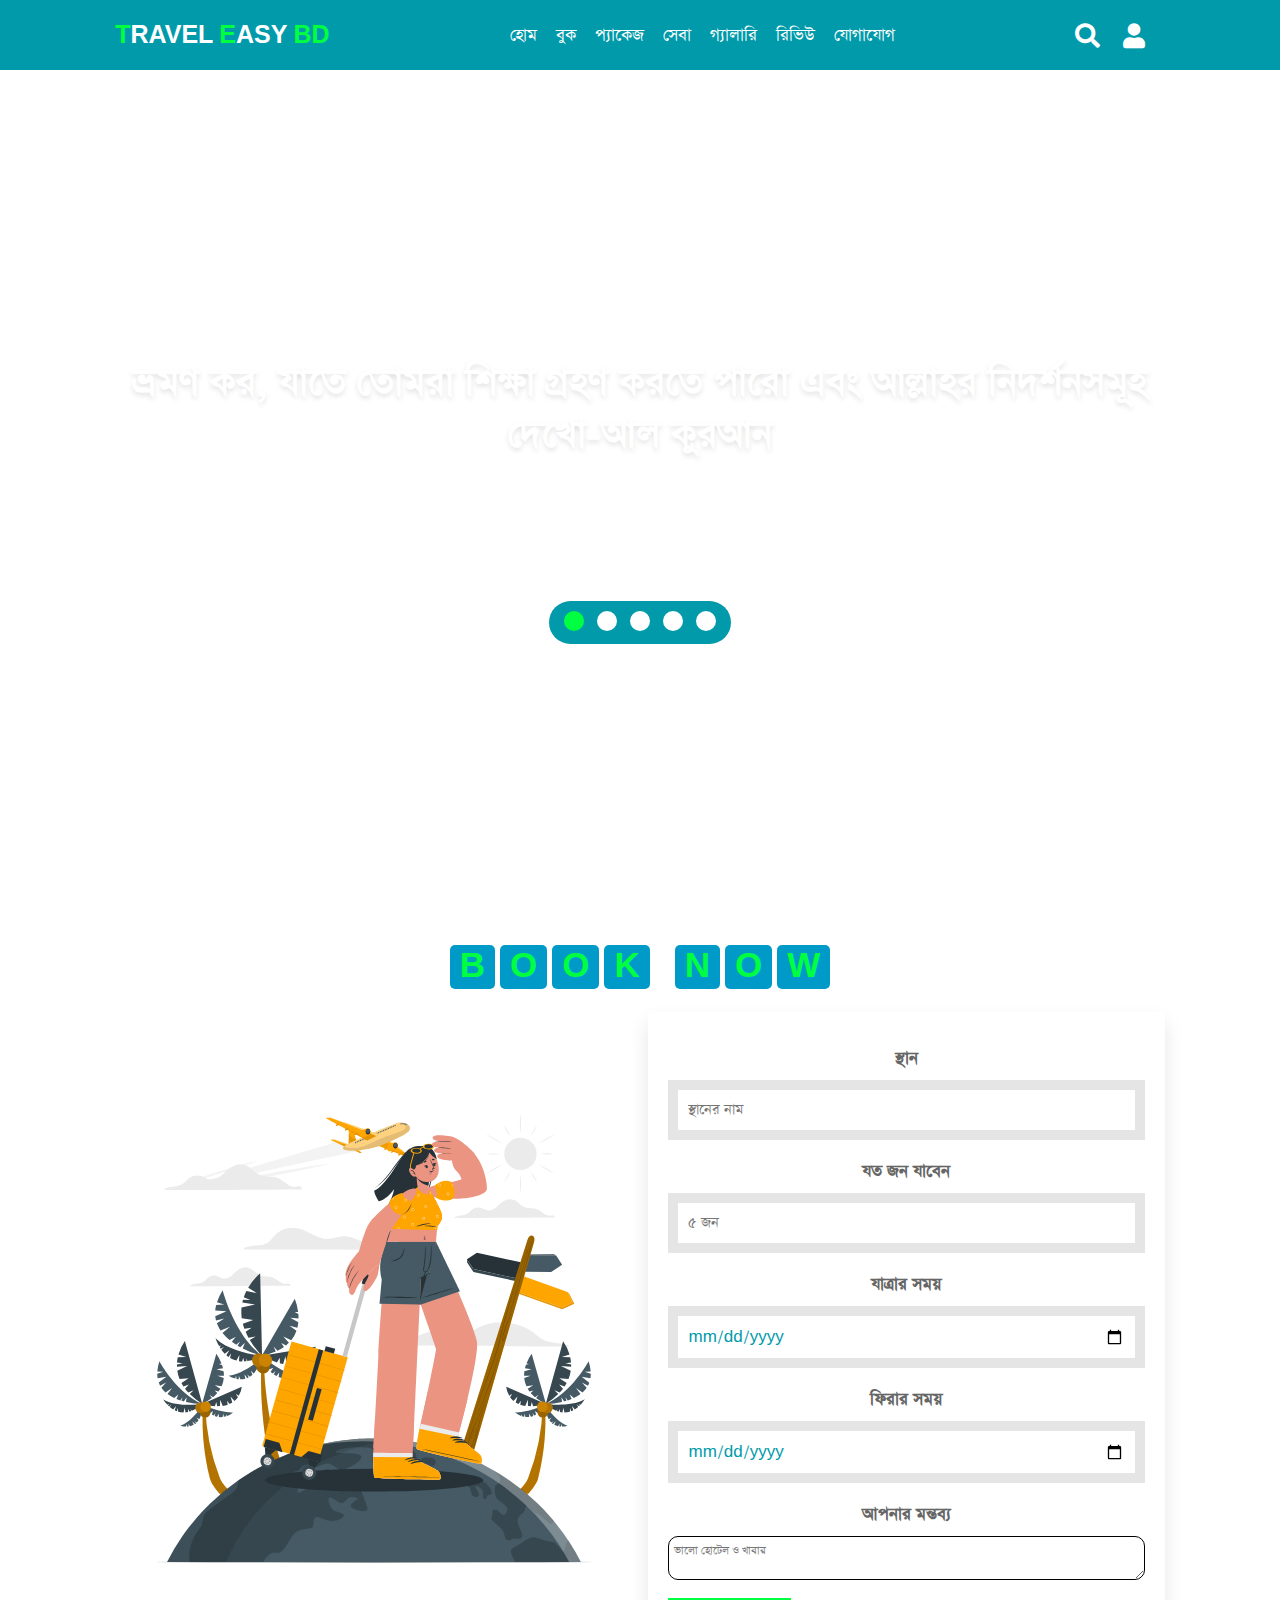
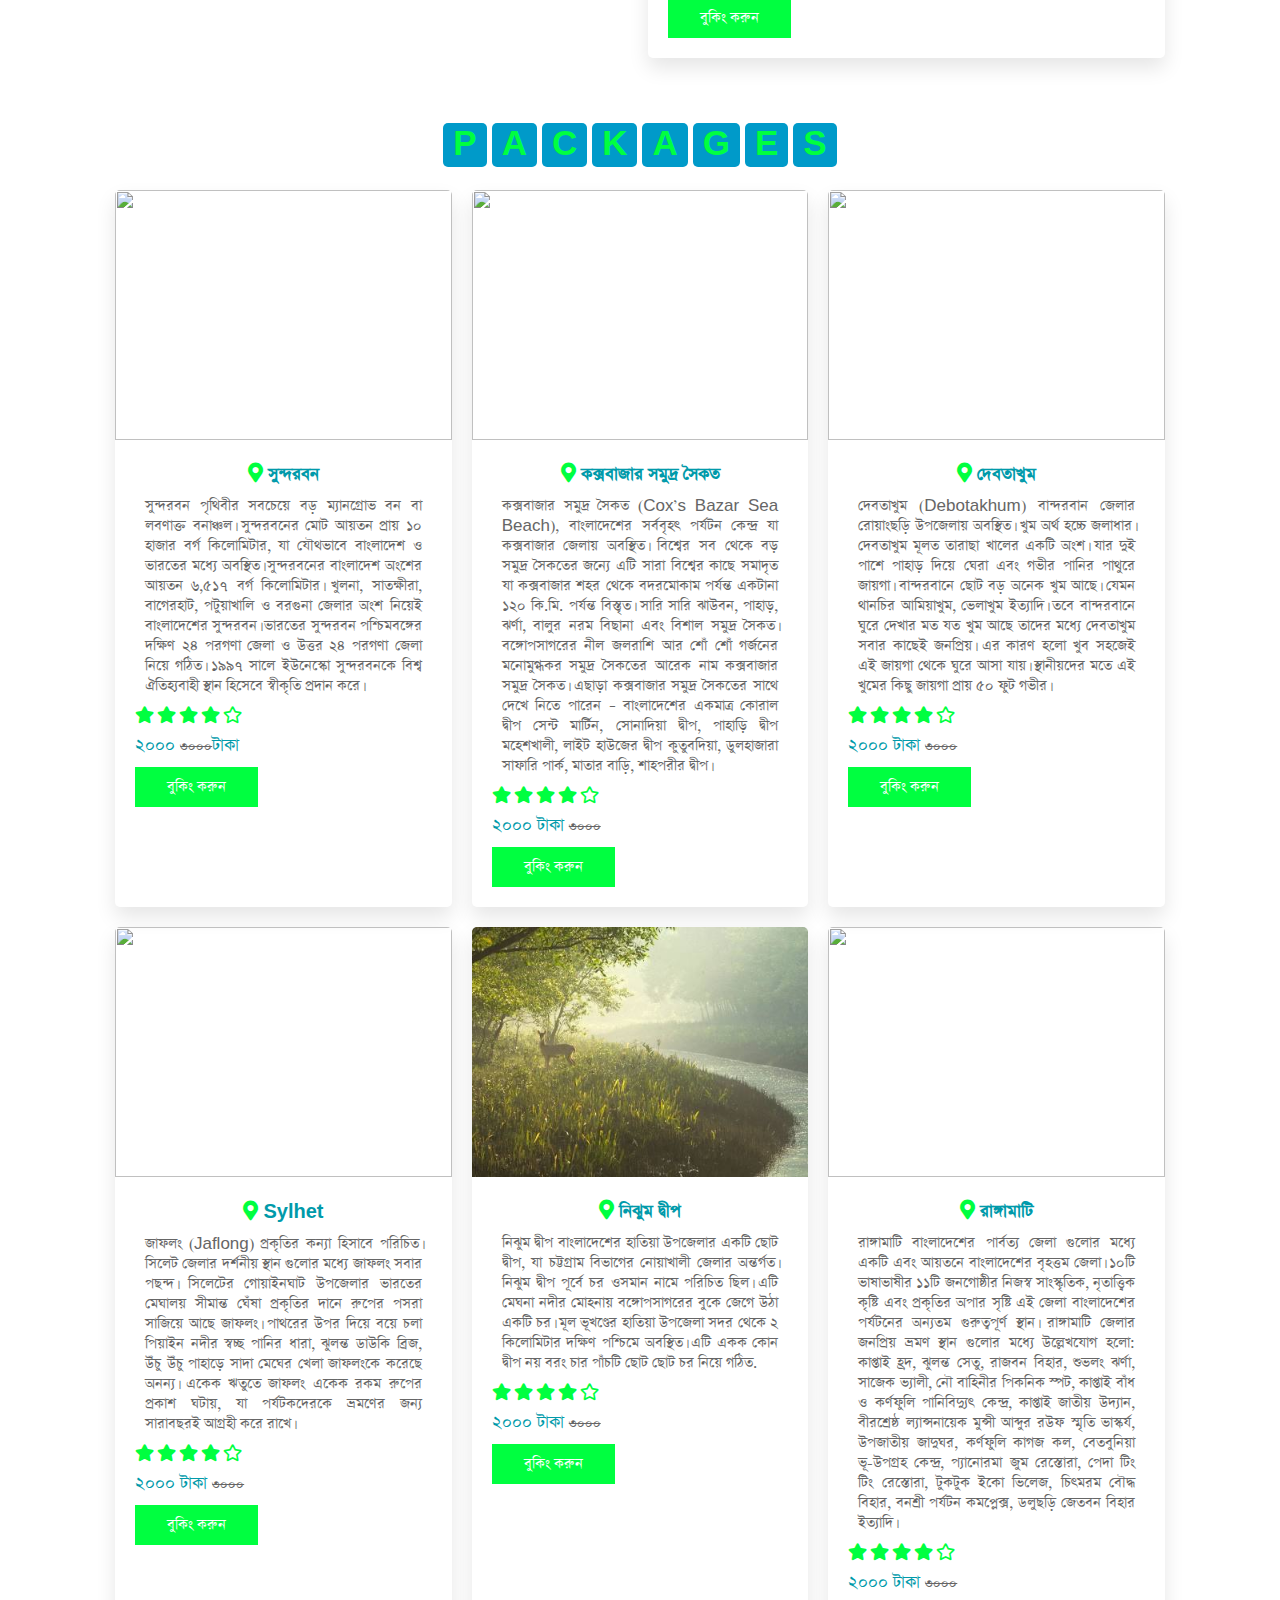
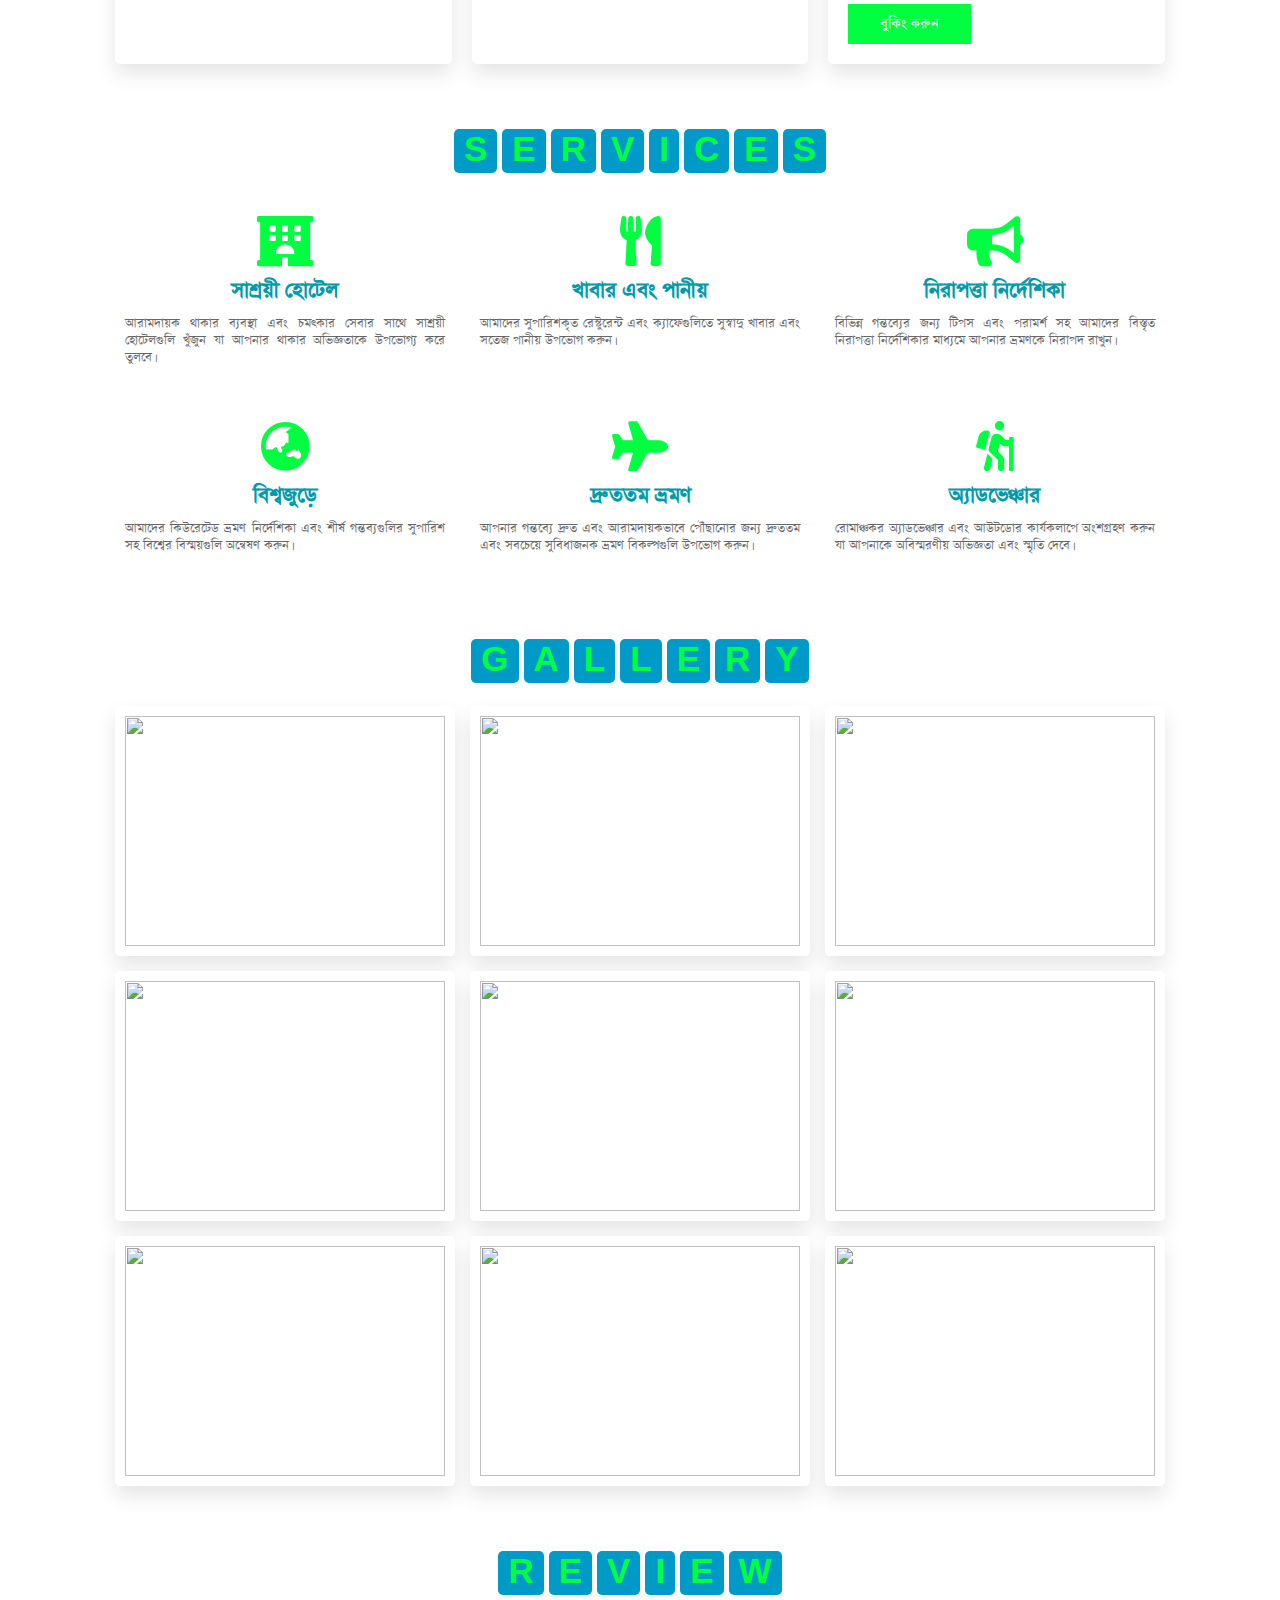
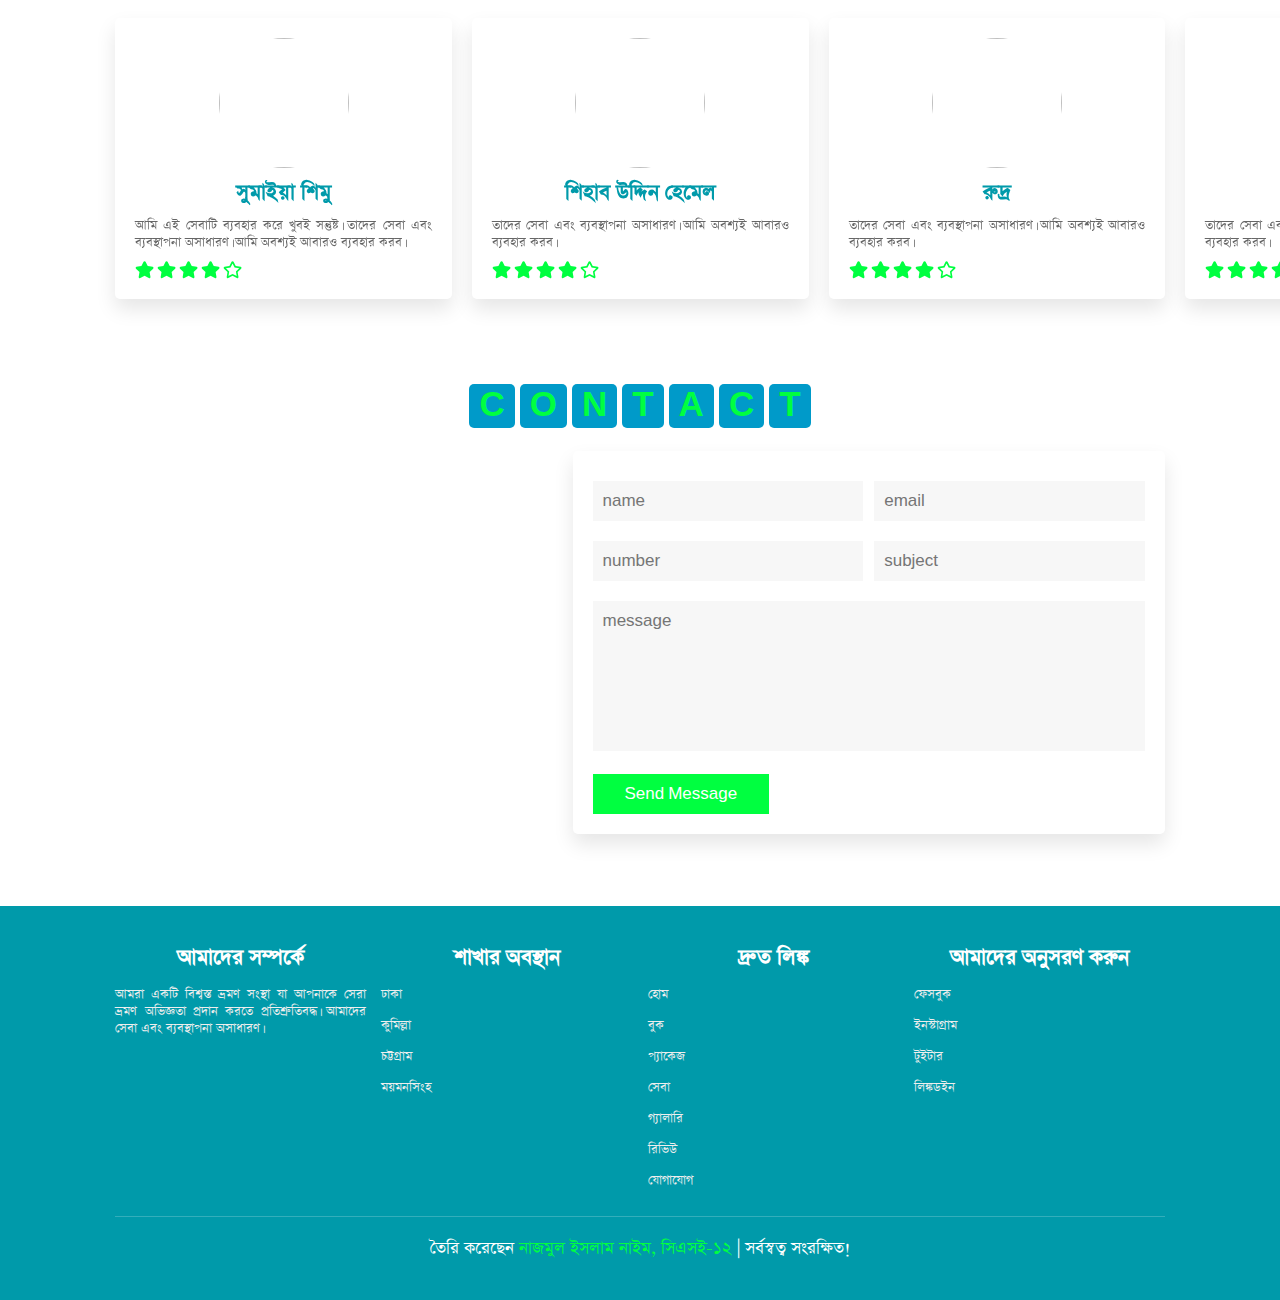
==== commit e1da494a: "project is completed" ====
--- a/fontend/index.html
+++ b/fontend/index.html
@@ -18,84 +18,79 @@
 </head>
 
 <body>
-<!-- header section starts -->
-
-
-<header>
-
-  <div id="menu-bar" class="fas fa-bars"></div>
-
-  <a href="#" class="logo"><span>T</span>ravel</a>
-  
-  <nav class="navbar">
-    <a href="#home">home</a>
-    <a href="#book">book</a>
-    <a href="#packages">packages</a>
-    <a href="#services">services</a>
-    <a href="#gallery">gallery</a>
-    <a href="#review">review</a>
-    <a href="#contact">contact</a>
-  </nav>
-
-  <div class="icons">
-    <i class="fas fa-search" id="search-btn"></i>
-    <i class="fas fa-user" id="login-btn"></i>
-  </div>
-
-  <form action="" class="search-bar-container">
-    <input type="search" id="search-bar" placeholder="search here...">
-    <label for="search-bar" class="fas fa-search"></label>
-  </form>
-
-</header>
-
-<!-- header section ends    -->
-
-<!-- login form container -->
+
+
+  <header>
+
+    <div id="menu-bar" class="fas fa-bars"></div>
+  
+    <a href="#" class="logo"><span>T</span>ravel <span>E</span>asy <span>BD</span></a>
+    
+    <nav class="navbar">
+      <a href="#home">হোম</a>
+      <a href="#book">বুক</a>
+      <a href="#packages">প্যাকেজ</a>
+      <a href="#services">সেবা</a>
+      <a href="#gallery">গ্যালারি</a>
+      <a href="#review">রিভিউ</a>
+      <a href="#contact">যোগাযোগ</a>
+    </nav>
+  
+    <div class="icons">
+      <i class="fas fa-search" id="search-btn"></i>
+      <i class="fas fa-user" id="login-btn"></i>
+    </div>
+  
+    <form action="" class="search-bar-container">
+      <input type="search" id="search-bar" placeholder="এখানে অনুসন্ধান করুন...">
+      <label for="search-bar" class="fas fa-search"></label>
+    </form>
+  
+  </header>
+
+
+  
 
 <div class="login-form-container">
 
   <i class="fas fa-times" id="form-close"></i>
 
   <form action="">
-    <h3>login</h3>
-    <input type="email" class="box" placeholder="enter your email">
-    <input type="password" class="box" placeholder="enter your password">
-    <input type="submit" value="login now" class="btn">
+    <h3>লগইন</h3>
+    <input type="email" class="box" placeholder="আপনার ইমেইল লিখুন">
+    <input type="password" class="box" placeholder="আপনার পাসওয়ার্ড লিখুন">
+    <input type="submit" value="এখন লগইন করুন" class="btn">
     <input type="checkbox" id="remember">
-    <label for="remember">remember me</label>
-    <p>forget password? <a href="#">click here</a></p>
-    <p>don't have an account? <a href="#">register now</a></p>
+    <label for="remember">মনে রাখুন</label>
+    <p>পাসওয়ার্ড ভুলে গেছেন? <a href="#">এখানে ক্লিক করুন</a></p>
+    <p>একটি অ্যাকাউন্ট নেই? <a href="#">এখন নিবন্ধন করুন</a></p>
   </form>
 </div>
 
-<!-- home section starts -->
+
 
 <section class="home" id="home">
   <div class="content">
-    <h3>adventure is worthwhile</h3>
-    <p>discover new places with us, adventure awaits</p>
-    <a href="#" class="btn">discover more</a>
+    <h3>ভ্রমণ কর, যাতে তোমরা শিক্ষা গ্রহণ করতে পারো এবং আল্লাহর নিদর্শনসমূহ দেখো-আল কুরআন</h3>
+    <p style="text-align: center;">discover new places with us, adventure awaits</p>
+    <!-- <a href="#" class="btn">আরও জানতে ক্লিক করুন </a> -->
   </div>
 
   <div class="controls">
-    <span class="vid-btn active" data-src="Images/vid-1.mp4"></span>
-    <span class="vid-btn" data-src="Images/vid-2.mp4"></span>
+    <span class="vid-btn active" data-src="Images/vid-2.mp4"></span>
+    <span class="vid-btn" data-src="Images/vid-1.mp4"></span>
     <span class="vid-btn" data-src="Images/vid-3.mp4"></span>
     <span class="vid-btn" data-src="Images/vid-4.mp4"></span>
     <span class="vid-btn" data-src="Images/vid-5.mp4"></span>
   </div>
 
   <div class="video-container">
-    <video src="Images/vid-1.mp4" id="video-slider" loop autoplay muted></video>
-  </div>
-
-</section>
-
-<!-- home section ends --> 
-
-
-<!-- book section starts -->
+    <video src="Images/vid-2.mp4" id="video-slider" loop autoplay muted></video>
+  </div>
+
+</section>
+
+
 <section class="book" id="book">
   <h1 class="heading">
     <span>b</span>
@@ -115,61 +110,30 @@
 
     <form id="bookingForm">
       <div class="inputBox">
-        <h3>where to</h3>
-        <input type="text" name="Place" placeholder="place name">
+        <h3>স্থান</h3>
+        <input type="text" name="Place" placeholder="স্থানের নাম">
       </div>
       <div class="inputBox">
-        <h3>how many</h3>
-        <input type="number" name="Member" placeholder="number of guests">
+        <h3>যত জন যাবেন </h3>
+        <input type="number" name="Member" placeholder="৫ জন ">
       </div>
       <div class="inputBox">
-        <h3>arrivals</h3>
+        <h3>যাত্রার সময় </h3>
         <input type="date" name="ArrivalDate">
       </div>
       <div class="inputBox">
-        <h3>leaving</h3>
+        <h3>ফিরার সময় </h3>
         <input type="date" name="LeaveDate">
       </div>
       <div class="inputBox">
-        <h3>Comment</h3>
-        <textarea class="comment" name="Comment" placeholder="Write your comment"></textarea>
-      </div>
-      <input type="submit" class="btn" value="book now">
+        <h3> আপনার মন্তব্য </h3>
+        <textarea class="comment" name="Comment" placeholder="ভালো হোটেল ও খাবার "></textarea>
+      </div>
+      <input type="submit" class="btn" value="বুকিং করুন">
     </form>
     
-
-    <!-- <form action="">
-      <div class="inputBox">
-        <h3>where to</h3>
-        <input type="text" placeholder="place name">
-      </div>
-      <div class="inputBox">
-        <h3>how many</h3>
-        <input type="number" placeholder="number of guests">
-      </div>
-      <div class="inputBox">
-        <h3>arrivals</h3>
-        <input type="date">
-      </div>
-      <div class="inputBox">
-        <h3>leaving</h3>
-        <input type="date">
-      </div>
-      <div class="inputBox">
-        <h3>Comment</h3>
-        <textarea class="comment" placeholder="Write your comment"></textarea>
-      </div>
-      <input type="submit" class="btn" value="book now">
-    </form> -->
-
-  </div>
-</section>
-
-
-<!-- book section ends -->
-
-
-<!-- packages section starts -->
+  </div>
+</section>
 
 
 <section class="packages" id="packages">
@@ -190,8 +154,8 @@
     <div class="box">
       <img src="images/sundarban.jpg" alt="">
       <div class="content">
-        <h3> <i class="fas fa-map-marker-alt"></i> Sunadarban </h3>
-        <p>Lorem ipsum dolor sit amet consectetur adipisicing elit. Veritatis, nam!</p>
+        <h3> <i class="fas fa-map-marker-alt"></i> সুন্দরবন  </h3>
+        <p>সুন্দরবন পৃথিবীর সবচেয়ে বড় ম্যানগ্রোভ বন বা লবণাক্ত বনাঞ্চল। সুন্দরবনের মোট আয়তন প্রায় ১০ হাজার বর্গ কিলোমিটার, যা যৌথভাবে বাংলাদেশ ও ভারতের মধ্যে অবস্থিত। সুন্দরবনের বাংলাদেশ অংশের আয়তন ৬,৫১৭ বর্গ কিলোমিটার। খুলনা, সাতক্ষীরা, বাগেরহাট, পটুয়াখালি ও বরগুনা জেলার অংশ নিয়েই বাংলাদেশের সুন্দরবন। ভারতের সুন্দরবন পশ্চিমবঙ্গের দক্ষিণ ২৪ পরগণা জেলা ও উত্তর ২৪ পরগণা জেলা নিয়ে গঠিত। ১৯৯৭ সালে ইউনেস্কো সুন্দরবনকে বিশ্ব ঐতিহ্যবাহী স্থান হিসেবে স্বীকৃতি প্রদান করে। </p>
         <div class="stars">
           <i class="fas fa-star"></i>
           <i class="fas fa-star"></i>
@@ -199,16 +163,19 @@
           <i class="fas fa-star"></i>
           <i class="far fa-star"></i>
         </div>
-        <div class="price"> $90.00 <span>$120.00</span> </div>
-        <a href="#" class="btn">book now</a>
+        <div class="price"> ২০০০   <span> ৩০০০</span>টাকা </div>
+        <a href="#book" class="btn">বুকিং করুন</a>
       </div>
     </div>
 
     <div class="box">
       <img src="images/cox-bazar.jpg" alt="">
       <div class="content">
-        <h3> <i class="fas fa-map-marker-alt"></i> Cox-Bazar </h3>
-        <p>Lorem ipsum dolor sit amet consectetur adipisicing elit. Veritatis, nam!</p>
+        <h3> <i class="fas fa-map-marker-alt"></i>   কক্সবাজার সমুদ্র সৈকত   </h3>
+        <p>
+          কক্সবাজার সমুদ্র সৈকত (Cox’s Bazar Sea Beach), বাংলাদেশের সর্ববৃহৎ পর্যটন কেন্দ্র যা কক্সবাজার জেলায় অবস্থিত। বিশ্বের সব থেকে বড় সমুদ্র সৈকতের জন্যে এটি সারা বিশ্বের কাছে সমাদৃত যা কক্সবাজার শহর থেকে বদরমোকাম পর্যন্ত একটানা ১২০ কি.মি. পর্যন্ত বিস্তৃত। সারি সারি ঝাউবন, পাহাড়, ঝর্ণা, বালুর নরম বিছানা এবং বিশাল সমুদ্র সৈকত। বঙ্গোপসাগরের নীল জলরাশি আর শোঁ শোঁ গর্জনের মনোমুগ্ধকর সমুদ্র সৈকতের আরেক নাম কক্সবাজার সমুদ্র সৈকত। এছাড়া কক্সবাজার সমুদ্র সৈকতের সাথে দেখে নিতে পারেন – বাংলাদেশের একমাত্র কোরাল দ্বীপ সেন্ট মার্টিন, সোনাদিয়া দ্বীপ, পাহাড়ি দ্বীপ মহেশখালী, লাইট হাউজের দ্বীপ কুতুবদিয়া, ডুলহাজারা সাফারি পার্ক, মাতার বাড়ি, শাহপরীর দ্বীপ। 
+          
+        </p>
         <div class="stars">
           <i class="fas fa-star"></i>
           <i class="fas fa-star"></i>
@@ -216,16 +183,18 @@
           <i class="fas fa-star"></i>
           <i class="far fa-star"></i>
         </div>
-        <div class="price"> $90.00 <span>$120.00</span> </div>
-        <a href="#" class="btn">book now</a>
+        <div class="price"> ২০০০ টাকা <span>৩০০০</span> </div>
+        <a href="#book" class="btn">বুকিং করুন</a>
       </div>
     </div>
 
     <div class="box">
       <img src="images/dobotakhum.jpg" alt="">
       <div class="content">
-        <h3> <i class="fas fa-map-marker-alt"></i> Debotakhum </h3>
-        <p>Lorem ipsum dolor sit amet consectetur adipisicing elit. Veritatis, nam!</p>
+        <h3> <i class="fas fa-map-marker-alt"></i> দেবতাখুম </h3>
+        <p> দেবতাখুম (Debotakhum) বান্দরবান জেলার রোয়াংছড়ি উপজেলায় অবস্থিত। খুম অর্থ হচ্চে জলাধার। দেবতাখুম মূলত তারাছা খালের একটি অংশ। যার দুই পাশে পাহাড় দিয়ে ঘেরা এবং গভীর পানির পাথুরে জায়গা।
+        
+        বান্দরবানে ছোট বড় অনেক খুম আছে। যেমন থানচির আমিয়াখুম, ভেলাখুম ইত্যাদি। তবে বান্দরবানে ঘুরে দেখার মত যত খুম আছে তাদের মধ্যে দেবতাখুম সবার কাছেই জনপ্রিয়। এর কারণ হলো খুব সহজেই এই জায়গা থেকে ঘুরে আসা যায়। স্থানীয়দের মতে এই খুমের কিছু জায়গা প্রায় ৫০ ফুট গভীর।</p>
         <div class="stars">
           <i class="fas fa-star"></i>
           <i class="fas fa-star"></i>
@@ -233,16 +202,16 @@
           <i class="fas fa-star"></i>
           <i class="far fa-star"></i>
         </div>
-        <div class="price"> $90.00 <span>$120.00</span> </div>
-        <a href="#" class="btn">book now</a>
-      </div>
-    </div>
-
-    <div class="box">
-      <img src="images/pangthumai-waterfall.jpg" alt="">
+        <div class="price"> ২০০০ টাকা <span>৩০০০</span> </div>
+        <a href="#book" class="btn">বুকিং করুন</a>
+      </div>
+    </div>
+
+    <div class="box">
+      <img src="https://lh5.googleusercontent.com/p/AF1QipMJCEx-kCpV6d5HhZXEnIct6_FjH9Y2p-pOLt-r=w540-h312-n-k-no" alt="">
       <div class="content">
         <h3> <i class="fas fa-map-marker-alt"></i> Sylhet </h3>
-        <p>Lorem ipsum dolor sit amet consectetur adipisicing elit. Veritatis, nam!</p>
+        <p>জাফলং (Jaflong) প্রকৃতির কন্যা হিসাবে পরিচিত। সিলেট জেলার দর্শনীয় স্থান গুলোর মধ্যে জাফলং সবার পছন্দ। সিলেটের গোয়াইনঘাট উপজেলার ভারতের মেঘালয় সীমান্ত ঘেঁষা প্রকৃতির দানে রুপের পসরা সাজিয়ে আছে জাফলং। পাথরের উপর দিয়ে বয়ে চলা পিয়াইন নদীর স্বচ্ছ পানির ধারা, ঝুলন্ত ডাউকি ব্রিজ, উঁচু উঁচু পাহাড়ে সাদা মেঘের খেলা জাফলংকে করেছে অনন্য। একেক ঋতুতে জাফলং একেক রকম রুপের প্রকাশ ঘটায়, যা পর্যটকদেরকে ভ্রমণের জন্য সারাবছরই আগ্রহী করে রাখে।</p>
         <div class="stars">
           <i class="fas fa-star"></i>
           <i class="fas fa-star"></i>
@@ -250,16 +219,16 @@
           <i class="fas fa-star"></i>
           <i class="far fa-star"></i>
         </div>
-        <div class="price"> $90.00 <span>$120.00</span> </div>
-        <a href="#" class="btn">book now</a>
-      </div>
-    </div>
-
-    <div class="box">
-      <img src="images/p-5.jpg" alt="">
-      <div class="content">
-        <h3> <i class="fas fa-map-marker-alt"></i> tokyo </h3>
-        <p>Lorem ipsum dolor sit amet consectetur adipisicing elit. Veritatis, nam!</p>
+        <div class="price"> ২০০০ টাকা <span>৩০০০</span> </div>
+        <a href="#book" class="btn">বুকিং করুন</a>
+      </div>
+    </div>
+
+    <div class="box">
+      <img src="[data-uri]" alt="">
+      <div class="content">
+        <h3> <i class="fas fa-map-marker-alt"></i> নিঝুম দ্বীপ </h3>
+        <p> নিঝুম দ্বীপ বাংলাদেশের হাতিয়া উপজেলার একটি ছোট দ্বীপ, যা চট্টগ্রাম বিভাগের নোয়াখালী জেলার অন্তর্গত। নিঝুম দ্বীপ পূর্বে চর ওসমান নামে পরিচিত ছিল। এটি মেঘনা নদীর মোহনায় বঙ্গোপসাগরের বুকে জেগে উঠা একটি চর। মূল ভূখণ্ডের হাতিয়া উপজেলা সদর থেকে ২ কিলোমিটার দক্ষিণ পশ্চিমে অবস্থিত। এটি একক কোন দ্বীপ নয় বরং চার পাঁচটি ছোট ছোট চর নিয়ে গঠিত. </p>
         <div class="stars">
           <i class="fas fa-star"></i>
           <i class="fas fa-star"></i>
@@ -267,16 +236,16 @@
           <i class="fas fa-star"></i>
           <i class="far fa-star"></i>
         </div>
-        <div class="price"> $90.00 <span>$120.00</span> </div>
-        <a href="#" class="btn">book now</a>
-      </div>
-    </div>
-
-    <div class="box">
-      <img src="images/p-6.jpg" alt="">
-      <div class="content">
-        <h3> <i class="fas fa-map-marker-alt"></i> eypt </h3>
-        <p>Lorem ipsum dolor sit amet consectetur adipisicing elit. Veritatis, nam!</p>
+        <div class="price"> ২০০০ টাকা <span>৩০০০</span> </div>
+        <a href="#book" class="btn">বুকিং করুন</a>
+      </div>
+    </div>
+
+    <div class="box">
+      <img src="https://lh5.googleusercontent.com/p/AF1QipPBM1iEGC60RiD0eBy0bd49pv2A5rnbBSp7emZI=w540-h312-n-k-no" alt="">
+      <div class="content">
+        <h3> <i class="fas fa-map-marker-alt"></i> রাঙ্গামাটি </h3>
+        <p> রাঙ্গামাটি বাংলাদেশের পার্বত্য জেলা গুলোর মধ্যে একটি এবং আয়তনে বাংলাদেশের বৃহত্তম জেলা। ১০টি ভাষাভাষীর ১১টি জনগোষ্ঠীর নিজস্ব সাংস্কৃতিক, নৃতাত্ত্বিক কৃষ্টি এবং প্রকৃতির অপার সৃষ্টি এই জেলা বাংলাদেশের পর্যটনের অন্যতম গুরুত্বপূর্ণ স্থান। রাঙ্গামাটি জেলার জনপ্রিয় ভ্রমণ স্থান গুলোর মধ্যে উল্লেখযোগ হলো: কাপ্তাই হ্রদ, ঝুলন্ত সেতু, রাজবন বিহার, শুভলং ঝর্ণা, সাজেক ভ্যালী, নৌ বাহিনীর পিকনিক স্পট, কাপ্তাই বাঁধ ও কর্ণফুলি পানিবিদ্যুৎ কেন্দ্র, কাপ্তাই জাতীয় উদ্যান, বীরশ্রেষ্ঠ ল্যান্সনায়েক মুন্সী আব্দুর রউফ স্মৃতি ভাস্কর্য, উপজাতীয় জাদুঘর, কর্ণফুলি কাগজ কল, বেতবুনিয়া ভূ-উপগ্রহ কেন্দ্র, প্যানোরমা জুম রেস্তোরা, পেদা টিং টিং রেস্তোরা, টুকটুক ইকো ভিলেজ, চিৎমরম বৌদ্ধ বিহার, বনশ্রী পর্যটন কমপ্লেক্স, ডলুছড়ি জেতবন বিহার ইত্যাদি।</p>
         <div class="stars">
           <i class="fas fa-star"></i>
           <i class="fas fa-star"></i>
@@ -284,20 +253,17 @@
           <i class="fas fa-star"></i>
           <i class="far fa-star"></i>
         </div>
-        <div class="price"> $90.00 <span>$120.00</span> </div>
-        <a href="#" class="btn">book now</a>
-      </div>
-    </div>
-
-  </div>
-
-</section>
-
-
-<!-- packages section ends -->
-
-
-<!-- services section starts -->
+        <div class="price"> ২০০০ টাকা <span>৩০০০</span> </div>
+        <a href="#book" class="btn">বুকিং করুন</a>
+      </div>
+    </div>
+
+  </div>
+
+</section>
+
+
+
 <section class="services" id="services">
 
   <h1 class="heading">
@@ -311,50 +277,43 @@
     <span>s</span>
   </h1>
 
+  
   <div class="box-container">
 
     <div class="box">
       <i class="fas fa-hotel"></i>
-      <h3>affordable hotels</h3>
-      <p>Lorem ipsum dolor sit amet consectetur, adipisicing elit. Inventore commodi earum, quis voluptate
-        exercitationem ut minima itaque iusto ipsum corrupti!</p>
+      <h3>সাশ্রয়ী হোটেল</h3>
+      <p>আরামদায়ক থাকার ব্যবস্থা এবং চমৎকার সেবার সাথে সাশ্রয়ী হোটেলগুলি খুঁজুন যা আপনার থাকার অভিজ্ঞতাকে উপভোগ্য করে তুলবে।</p>
     </div>
     <div class="box">
       <i class="fas fa-utensils"></i>
-      <h3>food and drinks</h3>
-      <p>Lorem ipsum dolor sit amet consectetur, adipisicing elit. Inventore commodi earum, quis voluptate
-        exercitationem ut minima itaque iusto ipsum corrupti!</p>
+      <h3>খাবার এবং পানীয়</h3>
+      <p>আমাদের সুপারিশকৃত রেস্টুরেন্ট এবং ক্যাফেগুলিতে সুস্বাদু খাবার এবং সতেজ পানীয় উপভোগ করুন।</p>
     </div>
     <div class="box">
       <i class="fas fa-bullhorn"></i>
-      <h3>safty guide</h3>
-      <p>Lorem ipsum dolor sit amet consectetur, adipisicing elit. Inventore commodi earum, quis voluptate
-        exercitationem ut minima itaque iusto ipsum corrupti!</p>
+      <h3>নিরাপত্তা নির্দেশিকা</h3>
+      <p>বিভিন্ন গন্তব্যের জন্য টিপস এবং পরামর্শ সহ আমাদের বিস্তৃত নিরাপত্তা নির্দেশিকার মাধ্যমে আপনার ভ্রমণকে নিরাপদ রাখুন।</p>
     </div>
     <div class="box">
       <i class="fas fa-globe-asia"></i>
-      <h3>around the world</h3>
-      <p>Lorem ipsum dolor sit amet consectetur, adipisicing elit. Inventore commodi earum, quis voluptate
-        exercitationem ut minima itaque iusto ipsum corrupti!</p>
+      <h3>বিশ্বজুড়ে</h3>
+      <p>আমাদের কিউরেটেড ভ্রমণ নির্দেশিকা এবং শীর্ষ গন্তব্যগুলির সুপারিশ সহ বিশ্বের বিস্ময়গুলি অন্বেষণ করুন।</p>
     </div>
     <div class="box">
       <i class="fas fa-plane"></i>
-      <h3>fastest travel</h3>
-      <p>Lorem ipsum dolor sit amet consectetur, adipisicing elit. Inventore commodi earum, quis voluptate
-        exercitationem ut minima itaque iusto ipsum corrupti!</p>
+      <h3>দ্রুততম ভ্রমণ</h3>
+      <p>আপনার গন্তব্যে দ্রুত এবং আরামদায়কভাবে পৌঁছানোর জন্য দ্রুততম এবং সবচেয়ে সুবিধাজনক ভ্রমণ বিকল্পগুলি উপভোগ করুন।</p>
     </div>
     <div class="box">
       <i class="fas fa-hiking"></i>
-      <h3>adventures</h3>
-      <p>Lorem ipsum dolor sit amet consectetur, adipisicing elit. Inventore commodi earum, quis voluptate
-        exercitationem ut minima itaque iusto ipsum corrupti!</p>
-    </div>
-  </div>
-</section>
-
-<!-- services section ends -->
-
-<!-- gallery section starts -->
+      <h3>অ্যাডভেঞ্চার</h3>
+      <p>রোমাঞ্চকর অ্যাডভেঞ্চার এবং আউটডোর কার্যকলাপে অংশগ্রহণ করুন যা আপনাকে অবিস্মরণীয় অভিজ্ঞতা এবং স্মৃতি দেবে।</p>
+    </div>
+  </div>
+</section>
+
+
 
 <section class="gallery" id="gallery">
 
@@ -448,10 +407,7 @@
 </section>
 
 
-<!-- gallery section ends -->
-
-
-<!-- review section starts  -->
+
 
 <section class="review" id="review">
 
@@ -466,15 +422,14 @@
 
   <div class="swiper-container review-slider">
 
+   
     <div class="swiper-wrapper">
 
       <div class="swiper-slide">
         <div class="box">
           <img src="images/pic1.png" alt="">
-          <h3>Sumaya Shimu</h3>
-          <p>Lorem ipsum dolor sit amet consectetur adipisicing elit. Ipsa adipisci quisquam sunt nesciunt fugiat odit
-            minus illum asperiores dolorum enim sint quod ipsam distinctio molestias consectetur ducimus beatae,
-            reprehenderit exercitationem!</p>
+          <h3>সুমাইয়া শিমু</h3>
+          <p>আমি এই সেবাটি ব্যবহার করে খুবই সন্তুষ্ট। তাদের সেবা এবং ব্যবস্থাপনা অসাধারণ। আমি অবশ্যই আবারও ব্যবহার করব।</p>
           <div class="stars">
             <i class="fas fa-star"></i>
             <i class="fas fa-star"></i>
@@ -487,10 +442,8 @@
       <div class="swiper-slide">
         <div class="box">
           <img src="images/pic2.png" alt="">
-          <h3>Shihab Uddin Hemel</h3>
-          <p>Lorem ipsum dolor sit amet consectetur adipisicing elit. Ipsa adipisci quisquam sunt nesciunt fugiat odit
-            minus illum asperiores dolorum enim sint quod ipsam distinctio molestias consectetur ducimus beatae,
-            reprehenderit exercitationem!</p>
+          <h3>শিহাব উদ্দিন হেমেল</h3>
+          <p>তাদের সেবা এবং ব্যবস্থাপনা অসাধারণ। আমি অবশ্যই আবারও ব্যবহার করব।</p>
           <div class="stars">
             <i class="fas fa-star"></i>
             <i class="fas fa-star"></i>
@@ -503,10 +456,8 @@
       <div class="swiper-slide">
         <div class="box">
           <img src="images/pic3.png" alt="">
-          <h3>Rudro </h3>
-          <p>Lorem ipsum dolor sit amet consectetur adipisicing elit. Ipsa adipisci quisquam sunt nesciunt fugiat odit
-            minus illum asperiores dolorum enim sint quod ipsam distinctio molestias consectetur ducimus beatae,
-            reprehenderit exercitationem!</p>
+          <h3>রুদ্র</h3>
+          <p>তাদের সেবা এবং ব্যবস্থাপনা অসাধারণ। আমি অবশ্যই আবারও ব্যবহার করব।</p>
           <div class="stars">
             <i class="fas fa-star"></i>
             <i class="fas fa-star"></i>
@@ -519,10 +470,8 @@
       <div class="swiper-slide">
         <div class="box">
           <img src="images/pic4.png" alt="">
-          <h3> Subro Dash</h3>
-          <p>Lorem ipsum dolor sit amet consectetur adipisicing elit. Ipsa adipisci quisquam sunt nesciunt fugiat odit
-            minus illum asperiores dolorum enim sint quod ipsam distinctio molestias consectetur ducimus beatae,
-            reprehenderit exercitationem!</p>
+          <h3>সুব্র দাশ</h3>
+          <p>তাদের সেবা এবং ব্যবস্থাপনা অসাধারণ। আমি অবশ্যই আবারও ব্যবহার করব।</p>
           <div class="stars">
             <i class="fas fa-star"></i>
             <i class="fas fa-star"></i>
@@ -532,19 +481,13 @@
           </div>
         </div>
       </div>
-
-    </div>
-
-  </div>
-
-</section>
-
-<!-- review section ends -->
-
-
-
-
-<!-- contact section starts -->
+    
+    </div>
+  </div>
+
+</section>
+
+
 
 <section class="contact" id="contact">
 
@@ -581,11 +524,7 @@
 
 </section>
 
-<!-- contact section ends -->
-
-
-
-<!-- brand section starts -->
+
 
 
 <section class="brand-container">
@@ -605,46 +544,42 @@
 
 
 
-<!-- brand section ends -->
-
-
-<!-- footer section starts -->
+
 
 <section class="footer">
 
   <div class="box-container">
 
     <div class="box">
-      <h3>about us</h3>
-      <p>Lorem ipsum dolor sit amet consectetur adipisicing elit. Assumenda quas magni pariatur est accusantium voluptas
-        enim nemo facilis sit debitis.</p>
-    </div>
-    <div class="box">
-      <h3>branch locations</h3>
-      <a href="#">india</a>
-      <a href="#">USA</a>
-      <a href="#">japan</a>
-      <a href="#">france</a>
-    </div>
-    <div class="box">
-      <h3>quick links</h3>
-      <a href="#">home</a>
-      <a href="#">book</a>
-      <a href="#">packages</a>
-      <a href="#">services</a>
-      <a href="#">gallery</a>
-      <a href="#">review</a>
-      <a href="#">contact</a>
-    </div>
-    <div class="box">
-      <h3>follow us</h3>
-      <a href="#">facebook</a>
-      <a href="#">instagram</a>
-      <a href="#">twitter</a>
-      <a href="#">linkedin</a>
-    </div>
-  </div>
-  <h1 class="credit"> created by <span> Prakash </span> | all rights reserved! </h1>
+      <h3>আমাদের সম্পর্কে</h3>
+      <p>আমরা একটি বিশ্বস্ত ভ্রমণ সংস্থা যা আপনাকে সেরা ভ্রমণ অভিজ্ঞতা প্রদান করতে প্রতিশ্রুতিবদ্ধ। আমাদের সেবা এবং ব্যবস্থাপনা অসাধারণ।</p>
+    </div>
+    <div class="box">
+      <h3>শাখার অবস্থান</h3>
+      <a href="#">ঢাকা</a>
+      <a href="#">কুমিল্লা</a>
+      <a href="#">চট্টগ্রাম</a>
+      <a href="#">ময়মনসিংহ </a>
+    </div>
+    <div class="box">
+      <h3>দ্রুত লিঙ্ক</h3>
+      <a href="#">হোম</a>
+      <a href="#">বুক</a>
+      <a href="#">প্যাকেজ</a>
+      <a href="#">সেবা</a>
+      <a href="#">গ্যালারি</a>
+      <a href="#">রিভিউ</a>
+      <a href="#">যোগাযোগ</a>
+    </div>
+    <div class="box">
+      <h3>আমাদের অনুসরণ করুন</h3>
+      <a href="#">ফেসবুক</a>
+      <a href="#">ইনস্টাগ্রাম</a>
+      <a href="#">টুইটার</a>
+      <a href="#">লিঙ্কডইন</a>
+    </div>
+  </div>
+  <h1 class="credit"> তৈরি করেছেন <span> নাজমুল ইসলাম নাইম, সিএসই-১২ </span> | সর্বস্বত্ব সংরক্ষিত! </h1>
 </section>
 
 <!-- footer section ends -->
--- a/fontend/styles.css
+++ b/fontend/styles.css
@@ -1,21 +1,31 @@
-@import url('https://fonts.googleapis.com/css2?family=Nunito:wght@200;300;400;600;700&display=swap');
+
+@font-face {
+  font-family: 'SolaimanLipi';
+  src: url('./fonts/SolaimanLipi.ttf') format('woff2');
+      
+  font-weight: normal; /* Optional: specify weight */
+  font-style: normal;  /* Optional: specify style */
+}
 
 :root{
- --orange: #ffa500;
+ --primary: #00ff40;
+ --bg:#009ac9;
+ --theme:#009aaa;
 }
 
 * {
- font-family: 'Nunito', sans-serif;
+ font-family: 'SolaimanLipi', sans-serif;
  margin: 0; padding: 0;
  box-sizing: border-box;
  text-transform: capitalize;
  outline: none; border: none;
  text-decoration: none;
  transition: all .2s linear;
+ text-align: justify;
 }
 
 *::selection {
- background: var(--orange);
+ background: var(--primary);
  color: #fff;
 }
 
@@ -25,7 +35,7 @@
  scroll-padding-top: 6rem;
  scroll-behavior: smooth;
 }
-
+h3{text-align: center;}
 section {
  padding: 2rem 9%;
 }
@@ -38,8 +48,8 @@
 
 .heading span {
  font-size: 3.5rem;
- background: rgba(255, 165, 0, .2);
- color: var(--orange);
+ background: var(--bg);
+ color: var(--primary);
  border-radius: .5rem;
  padding: .2rem 1rem;
 }
@@ -51,23 +61,23 @@
 .btn {
  display: inline-block;
  margin-top: 1rem;
- background: var(--orange);
+ background: var(--primary);
  color: #fff;
  padding: .8rem 3rem;
- border: .2rem solid var(--orange);
+ border: .2rem solid var(--primary);
  cursor: pointer;
  font-size: 1.7rem;
 }
 
 .btn:hover {
- background: rgba(255, 165, 0, .2);
- color: var(--orange);
+ background: var(--bg);
+ color: var(--primary);
 }
 
 header {
  position: fixed;
  top: 0; left: 0; right: 0;
- background: #333;
+ background: var(--theme);;
  z-index: 1000;
  display: flex;
  align-items: center;
@@ -83,7 +93,7 @@
 }
 
 header .logo span {
- color: var(--orange);
+ color: var(--primary);
 }
 
 header .navbar a {
@@ -93,7 +103,7 @@
 }
 
 header .navbar a:hover {
- color: var(--orange);
+ color: var(--primary);
 }
 
 header .icons i {
@@ -104,14 +114,14 @@
 }
 
 header .icons i:hover {
- color: var(--orange);
+ color: var(--primary);
 }
 
 header .search-bar-container {
  position: absolute;
  top: 100%; left: 0; right: 0;
  padding: 1.5rem 2rem;
- background: #333;
+ background: var(--theme);;
  border-top: .1rem solid rgba(255,255,255,.2);
  display: flex;
  align-items: center;
@@ -129,7 +139,7 @@
  width: 100%;
  padding: 1rem;
  text-transform: none;
- color: #333;
+ color: var(--theme);;
  font-size: 1.7rem;
  border-radius: .5rem;
 }
@@ -142,7 +152,7 @@
 }
 
 header .search-bar-container label:hover {
- color: var(--orange);
+ color: var(--primary);
 }
 
 .login-form-container {
@@ -151,7 +161,7 @@
  z-index: 10000;
  min-height: 100vh;
  width: 100%;
- background: rgba(0,0,0,.7);
+ background: var(--theme);
  display: flex;
  align-items: center;
  justify-content: center;
@@ -181,14 +191,14 @@
  width: 100%;
  padding: 1rem;
  font-size: 1.7rem;
- color: #333;
+ color: var(--theme);;
  margin: .6rem 0;
  border: .1rem solid rgba(0,0,0,.3);
  text-transform: none;
 }
 
 .login-form-container form .box:focus {
- border-color: var(--orange);
+ border-color: var(--primary);
 }
 
 .login-form-container form #remember {
@@ -211,11 +221,11 @@
 }
 
 .login-form-container form p a {
- color: var(--orange);
+ color: var(--primary);
 }
 
 .login-form-container form p a:hover {
- color: #333;
+ color: var(--theme);;
  text-decoration: underline;
 }
 
@@ -278,7 +288,7 @@
 .home .controls {
  padding: 1rem;
  border-radius: 5rem;
- background: rgba(0,0,0,.7);
+ background: var(--theme);
  position: relative;
  top: 10rem;
 }
@@ -294,7 +304,7 @@
 }
 
 .home .controls .vid-btn.active {
- background: var(--orange);
+ background: var(--primary);
 }
 
 .book .row {
@@ -328,7 +338,7 @@
  padding: 1rem;
  border: 1rem solid rgba(0,0,0,.1);
  font-size: 1.7rem;
- color: #333;
+ color: var(--theme);;
  text-transform: none;
 }
 
@@ -372,11 +382,11 @@
 
 .packages .box-container .box .content h3 {
   font-size: 2rem;
-  color:#333;
+  color:var(--theme);;
 }
 
 .packages .box-container .box .content h3 i {
-  color:var(--orange);
+  color:var(--primary);
 }
 
 .packages .box-container .box .content p {
@@ -387,12 +397,12 @@
 
 .packages .box-container .box .content .stars i {
   font-size: 1.7rem;
-  color: var(--orange);
+  color: var(--primary);
 }
 
 .packages .box-container .box .content .price {
   font-size: 2rem;
-  color: #333;
+  color: var(--theme);;
   padding-top: 1rem;
 }
 
@@ -419,12 +429,12 @@
 .services .box-container .box i{
   padding:1rem;
   font-size: 5rem;
-  color:var(--orange);
+  color:var(--primary);
 }
 
 .services .box-container .box h3{
   font-size: 2.5rem;
-  color:#333;
+  color:var(--theme);;
 }
 
 .services .box-container .box p{
@@ -465,7 +475,7 @@
   height: 100%;
   width:100%;
   text-align: center;
-  background:rgba(0,0,0,.7);
+  background:var(--theme);
   padding:2rem;
   padding-top: 5rem;
 }
@@ -476,7 +486,7 @@
 
 .gallery .box-container .box .content h3{
   font-size: 2.5rem;
-  color:var(--orange);
+  color:var(--primary);
 }
 
 .gallery .box-container .box .content p{
@@ -506,7 +516,7 @@
 }
 
 .review .box h3{
-  color:#333;
+  color:var(--theme);;
   font-size: 2.5rem;
 }
 
@@ -517,7 +527,7 @@
 }
 
 .review .box .stars i{
-  color:var(--orange);
+  color:var(--primary);
   font-size: 1.7rem;
 }
 
@@ -555,7 +565,7 @@
   margin:1rem 0;
   padding:1rem;
   font-size: 1.7rem;
-  color:#333;
+  color:var(--theme);;
   background:#f7f7f7;
   text-transform: none;
 }
@@ -571,7 +581,7 @@
 }
 
 .footer{
-  background:#333;
+  background:var(--theme);;
 }
 
 .footer .box-container{
@@ -605,7 +615,7 @@
 }
 
 .footer .box-container .box a:hover{
-  color:var(--orange);
+  color:var(--primary);
   text-decoration: underline;
 }
 
@@ -620,7 +630,7 @@
 }
 
 .footer .credit span{
-  color:var(--orange);
+  color:var(--primary);
 }
 
 
@@ -669,7 +679,7 @@
  header .navbar {
   position: absolute;
   top: 100%; right: 0;left: 0;
-  background: #333;
+  background: var(--theme);;
   border-top: .1rem solid rgba(255,255,255,.2);
   padding: 1rem 2rem;
   clip-path: polygon(0 0, 100% 0, 100% 0, 0 0);
